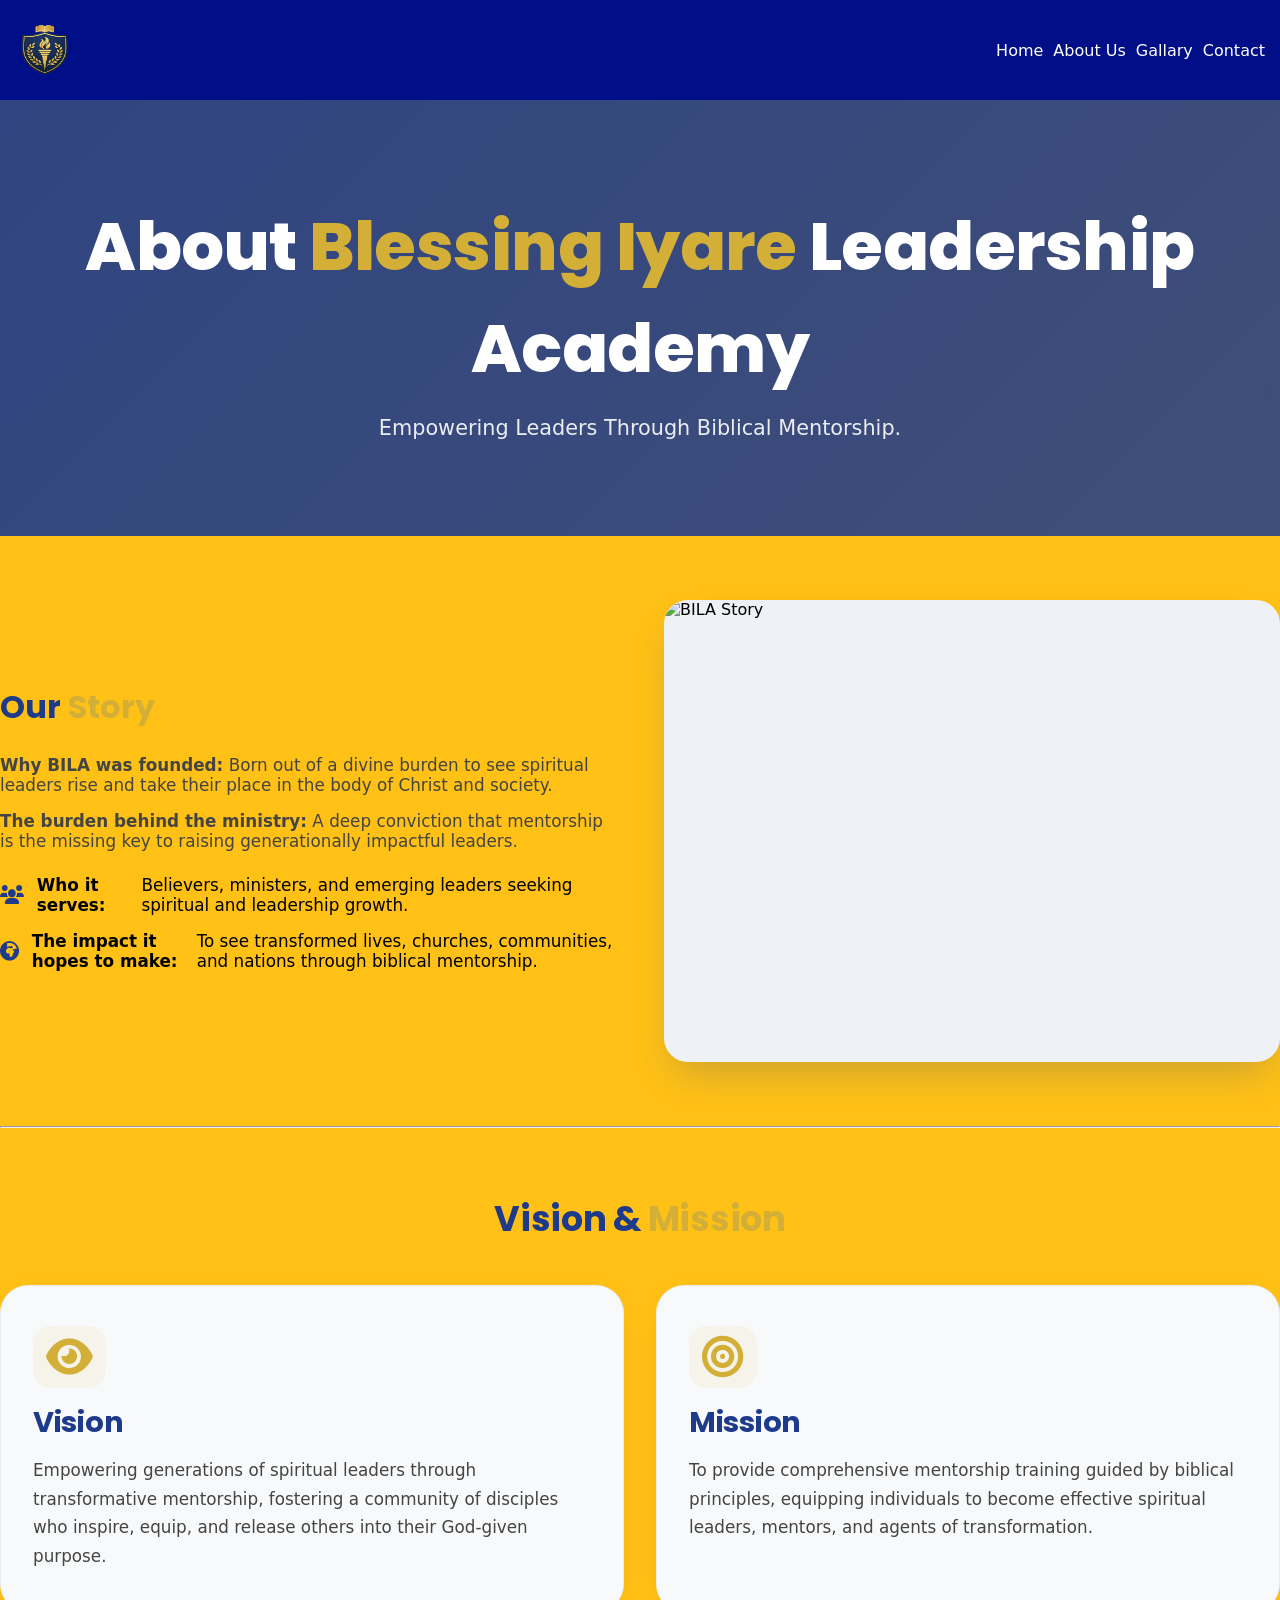
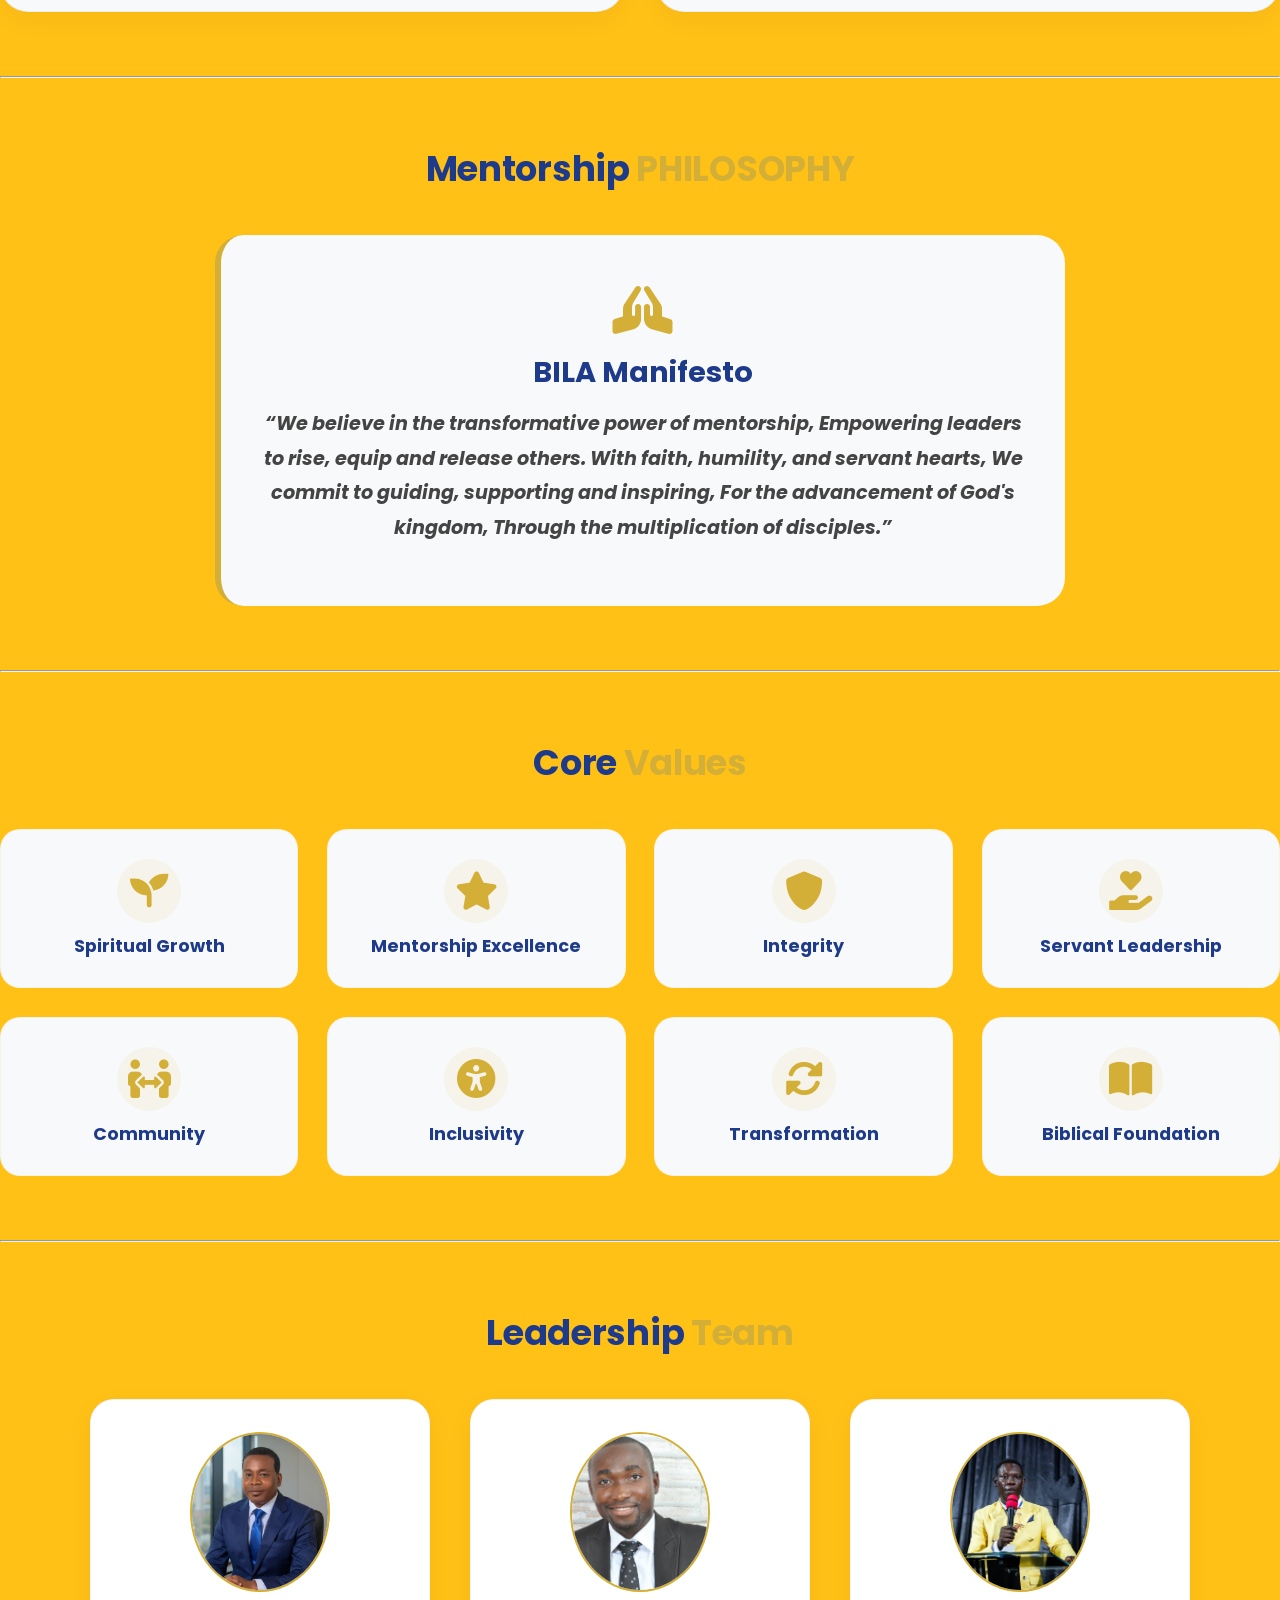
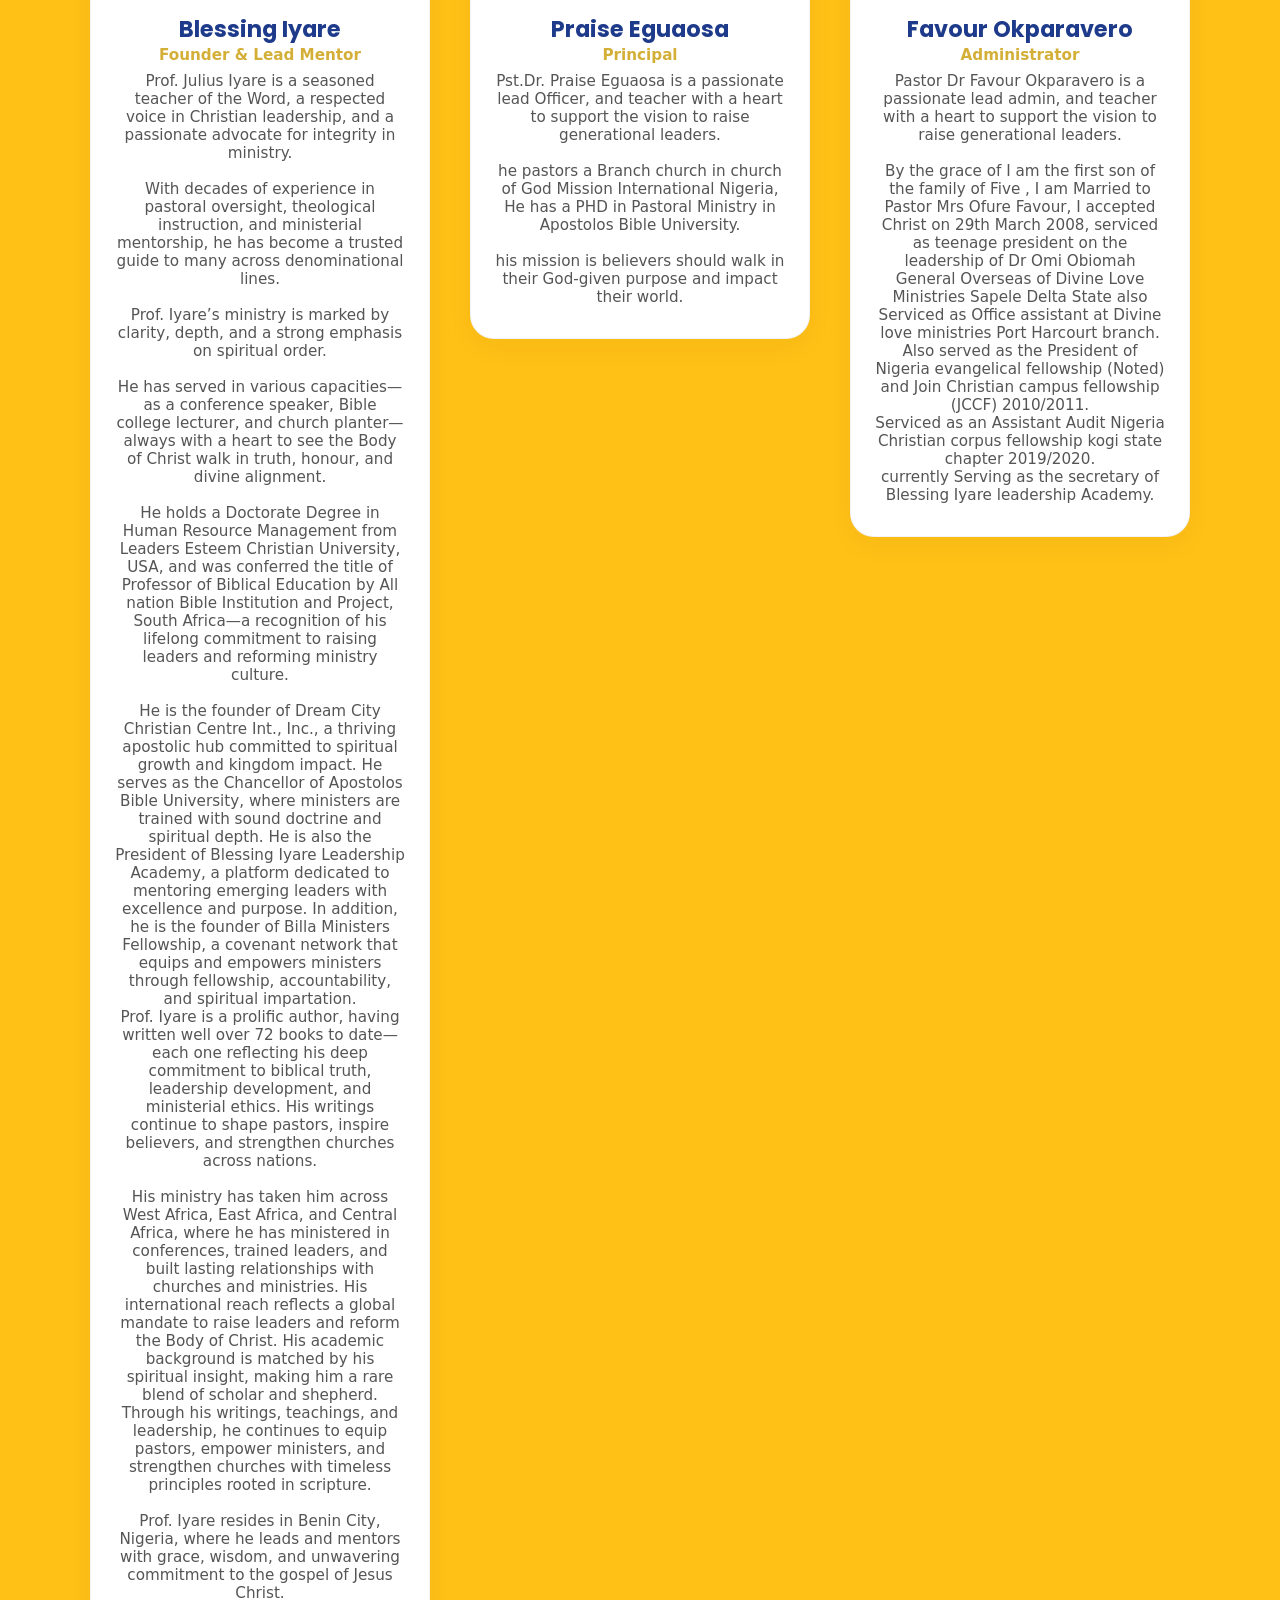
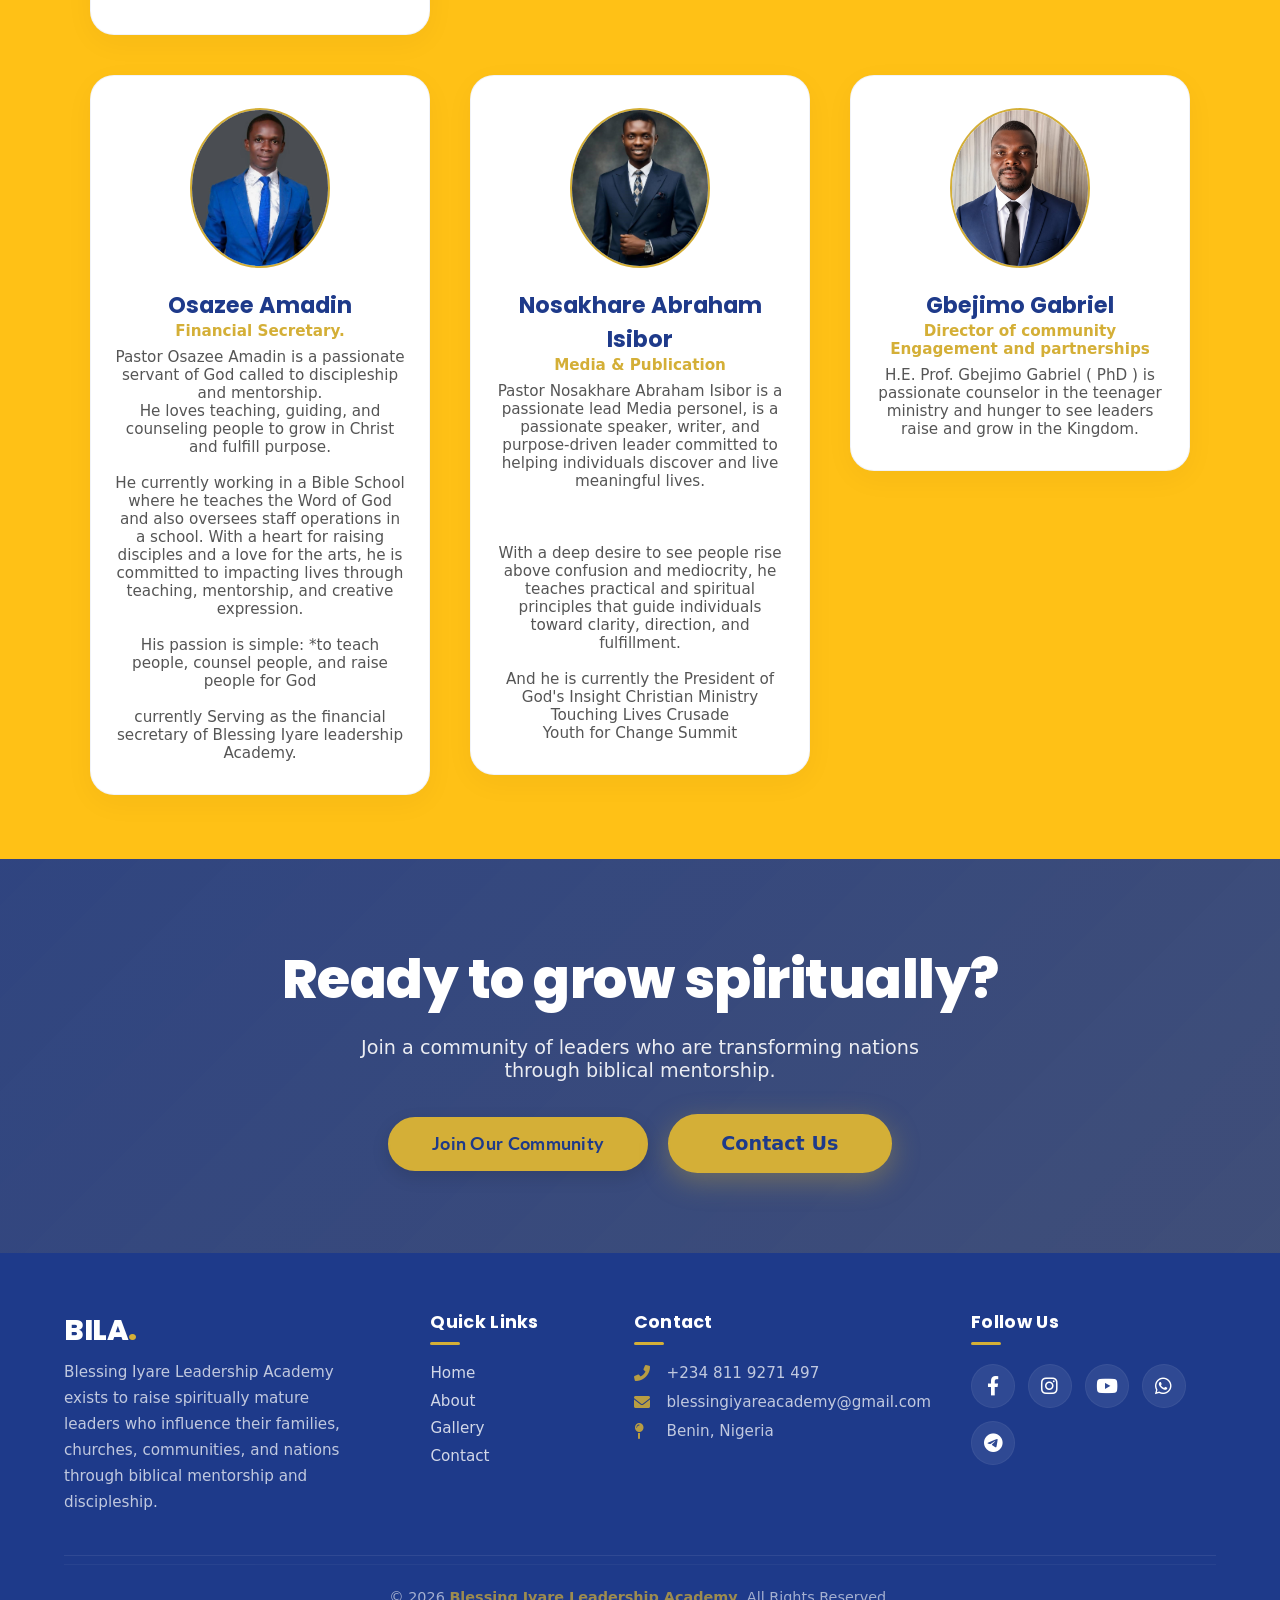
==== About Us.html @ 5be3cf77 "initial commit" ====
<!DOCTYPE html>
<html lang="en">
  <head>
    <meta charset="UTF-8">
    <meta name="viewport" content="width=device-width, initial-scale=1.0">
    <title>BILA ACADEMY</title>

    <!-- Google Fonts: Poppins & Lato -->
    <link rel="preconnect" href="https://fonts.googleapis.com" />
    <link rel="preconnect" href="https://fonts.gstatic.com" crossorigin />
    <link
      href="https://fonts.googleapis.com/css2?family=Poppins:wght@700;800&family=Lato:wght@400;700&display=swap"
      rel="stylesheet" />
    <!-- Font Awesome 6 (free) -->
    <link rel="stylesheet"
      href="https://cdnjs.cloudflare.com/ajax/libs/font-awesome/6.0.0-beta3/css/all.min.css" />

    <link rel="stylesheet" href="CSS/style.css">
  </head>
  <body>
    <div class="Navbar">
      <div class="logo">
        <a href="#"><img src="images/logo.png" alt="logo" title="Logo"></a>
        <!-- <a href="#">BILA</a> -->
      </div>

      <!-- Hamburger Icon (added) -->
      <div class="hamburger" id="hamburger">
        <span class="bar"></span>
        <span class="bar"></span>
        <span class="bar"></span>
      </div>

      <div class="nav-container" id="navContainer">

        <div class="ul">
          <a href="index.html"><div class="li">Home</div></a>
          <a href="About Us.html"><div class="li">About Us</div></a>
          <a href="Gallary.html"><div class="li">Gallary</div></a>
          <a href="Contact.html"><div class="li">Contact</div></a>
        </div>
      </div>
    </div>

    <!-- Add overlay div after Navbar -->
    <div class="overlay" id="overlay"></div>

    <!-- ========== ABOUT HERO BANNER ========== -->
    <section class="about-hero">
      <div class="container">
        <h1>About <span>Blessing Iyare</span> Leadership Academy</h1>
        <p>Empowering Leaders Through Biblical Mentorship.</p>
      </div>
    </section>

    <!-- ========== OUR STORY ========== -->
    <section>
      <div class="container">
        <div class="story-grid">
          <div class="story-text">
            <h3>Our <span>Story</span></h3>
            <p>
              <strong>Why BILA was founded:</strong> Born out of a divine burden
              to see spiritual leaders rise and take their place in the body of
              Christ and society.
            </p>
            <p>
              <strong>The burden behind the ministry:</strong> A deep conviction
              that mentorship is the missing key to raising generationally
              impactful leaders.
            </p>
            <ul>
              <li><i class="fas fa-users"></i> <strong>Who it serves:</strong>
                Believers, ministers, and emerging leaders seeking spiritual and
                leadership growth.</li>
              <li><i class="fas fa-globe-africa"></i> <strong>The impact it
                  hopes to make:</strong> To see transformed lives, churches,
                communities, and nations through biblical mentorship.</li>
            </ul>
          </div>
          <div class="story-image">
            <img src="images/story line.jpg" alt="BILA Story" loading="lazy" />
          </div>
        </div>
      </div>
    </section>

    <hr class="hr-light container" />

    <!-- ========== VISION & MISSION ========== -->
    <section>
      <div class="container">
        <h2 class="section-title">Vision &amp; <span>Mission</span></h2>
        <div class="vm-grid">
          <div class="vm-card">
            <div class="icon"><i class="fas fa-eye"></i></div>
            <h4>Vision</h4>
            <p>Empowering generations of spiritual leaders through
              transformative mentorship, fostering a community of disciples who
              inspire, equip, and release others into their God-given
              purpose.</p>
          </div>
          <div class="vm-card">
            <div class="icon"><i class="fas fa-bullseye"></i></div>
            <h4>Mission</h4>
            <p>To provide comprehensive mentorship training guided by biblical
              principles, equipping individuals to become effective spiritual
              leaders, mentors, and agents of transformation.</p>
          </div>
        </div>
      </div>
    </section>

    <hr class="hr-light container" />

    <!-- ========== MENTORSHIP PHILOSOPHY ========== -->
    <section>
      <div class="container">
        <h2 class="section-title"> Mentorship <span>PHILOSOPHY</span></h2>
        <div class="philosophy-box">
          <div class="icon"><i class="fas fa-hands-praying"></i></div>
          <h3>BILA Manifesto<h3>
              <p>“We believe in the transformative power of mentorship,
                Empowering leaders to rise, equip and release others. With
                faith,
                humility, and servant hearts, We commit to guiding, supporting
                and inspiring, For the advancement of God's kingdom, Through
                the multiplication of disciples.”</p>
            </div>
          </div>
        </section>

        <hr class="hr-light container" />

        <!-- ========== CORE VALUES ========== -->
        <section>
          <div class="container">
            <h2 class="section-title">Core <span>Values</span></h2>
            <div class="values-grid">
              <div class="value-card"><div class="icon"><i
                    class="fas fa-seedling"></i></div><h4>Spiritual
                  Growth</h4></div>
              <div class="value-card"><div class="icon"><i
                    class="fas fa-star"></i></div><h4>Mentorship
                  Excellence</h4></div>
              <div class="value-card"><div class="icon"><i
                    class="fas fa-shield-alt"></i></div><h4>Integrity</h4></div>
              <div class="value-card"><div class="icon"><i
                    class="fas fa-hand-holding-heart"></i></div><h4>Servant
                  Leadership</h4></div>
              <div class="value-card"><div class="icon"><i
                    class="fas fa-people-arrows"></i></div><h4>Community</h4></div>
              <div class="value-card"><div class="icon"><i
                    class="fas fa-universal-access"></i></div><h4>Inclusivity</h4></div>
              <div class="value-card"><div class="icon"><i
                    class="fas fa-sync-alt"></i></div><h4>Transformation</h4></div>
              <div class="value-card"><div class="icon"><i
                    class="fas fa-book-open"></i></div><h4>Biblical
                  Foundation</h4></div>
            </div>
          </div>
        </section>

        <hr class="hr-light container" />

        <!-- ========== LEADERSHIP TEAM ========== -->
        <section>
          <div class="container">
            <h2 class="section-title">Leadership <span>Team</span></h2>
            <div class="team-grid">
              <div class="team-card">
                <img src="images/founder.jpg" alt="Founder" loading="lazy" />
                <h4>Blessing Iyare</h4>
                <div class="role">Founder &amp; Lead Mentor</div>
                <p>Prof. Julius Iyare is a seasoned teacher of the Word, a respected voice in Christian leadership, and a passionate advocate for integrity in ministry. 
                  <br> <br> With decades of experience in pastoral oversight, theological instruction, and ministerial mentorship, he has become a trusted guide to many across denominational lines.
                  <br> <br>Prof. Iyare’s ministry is marked by clarity, depth, and a strong emphasis on spiritual order. 
                  <br> <br> He has served in various capacities—as a conference speaker, Bible college lecturer, and church planter—always with a heart to see the Body of Christ walk in truth, honour, and divine alignment.
                  <br> <br> He holds a Doctorate Degree in Human Resource Management from Leaders Esteem Christian University, USA, and was conferred the title of Professor of Biblical Education by All nation  
                     Bible Institution and Project, South Africa—a recognition of his lifelong commitment to raising leaders and reforming ministry culture.

                  <br> <br> He is the founder of Dream City Christian Centre Int., Inc., a thriving apostolic hub committed to spiritual growth and kingdom impact. He serves as the Chancellor of Apostolos Bible University, where ministers are trained with sound doctrine and spiritual depth. He is also the President of Blessing Iyare Leadership Academy, a platform dedicated to mentoring emerging leaders with excellence and purpose. In addition,
                   he is the founder of Billa Ministers Fellowship, a covenant network that equips and empowers ministers through fellowship, accountability, and spiritual impartation.

                   <br> Prof. Iyare is a prolific author, having written well over 72 books to date—each one reflecting 
                   his deep commitment to biblical truth, leadership development, and ministerial ethics. His writings continue to shape pastors, inspire believers, and strengthen churches across nations.

                   <br> <br> His ministry has taken him across West Africa, East Africa, and Central Africa, where he has ministered in conferences, trained leaders, and built lasting relationships with churches and ministries. His international reach reflects a global mandate to raise leaders and reform the Body of Christ.
                     His academic background is matched by his spiritual insight, making him a rare blend of scholar and shepherd. 
                     Through his writings, teachings, and leadership, he continues to equip pastors, empower ministers, and strengthen churches with timeless principles rooted in scripture.

                     <br> <br> Prof. Iyare resides in Benin City, Nigeria, where he leads and mentors with grace, wisdom, and unwavering commitment to the gospel of Jesus Christ.

                </p>
              </div>

              <div class="team-card">
                <img src="images/principal.jpg" alt="Principal"
                  loading="lazy" />
                <h4>Praise Eguaosa</h4>
                <div class="role">Principal</div>
                <p> Pst.Dr. Praise Eguaosa is a passionate lead Officer, and teacher
                  with a heart to support the vision to raise generational
                  leaders. <br> <br> he pastors a Branch church in church of God Mission International Nigeria,
                  He has a PHD in Pastoral Ministry in Apostolos Bible University. <br> <br> 
                  his mission is believers should walk in their
                  God-given purpose and impact their world.</p>
              </div>

              <div class="team-card">
                <img src="images/pst favour.jpg" alt="administrator"
                  loading="lazy" />
                <h4>Favour Okparavero</h4>
                <div class="role">Administrator</div>
                <p> Pastor Dr Favour Okparavero is a passionate lead admin, and teacher
                  with a heart to support the vision to raise generational
                  leaders. <br> <br>
                By the grace of I am the first son of the family of Five , I am Married to Pastor Mrs Ofure Favour,  I accepted Christ on 29th March 2008, serviced as teenage president on the leadership of Dr Omi Obiomah General Overseas of Divine Love Ministries Sapele Delta State also Serviced as Office assistant at Divine love ministries Port Harcourt branch. 
                <br> Also served as the President of Nigeria evangelical fellowship (Noted)  and Join Christian campus fellowship (JCCF) 2010/2011.
                <br> Serviced as an Assistant Audit Nigeria Christian corpus fellowship kogi state chapter 2019/2020.
                <br> currently Serving as the secretary of Blessing Iyare leadership Academy.
              </p>
              </div>

              
              <div class="team-card">
                <img src="images/pst osazee.jpg" alt="financial"
                  loading="lazy" />
                <h4>Osazee Amadin</h4>
                <div class="role">Financial Secretary.</div>
                <p> Pastor Osazee Amadin is a passionate servant of God called to discipleship and mentorship. <br> 
                  He loves teaching, guiding, and counseling people to grow in Christ and fulfill purpose. <br> <br>
                  He currently working in a Bible School where he teaches the Word of God and also oversees staff operations in a school. 
                  With a heart for raising disciples and a love for the arts, he is committed to impacting lives through teaching, 
                  mentorship, and creative expression. <br> <br> His passion is simple: *to teach people, counsel people, and raise people for God <br><br>
                  currently Serving as the financial secretary of Blessing Iyare leadership Academy.
              </p>
              </div>

              <div class="team-card">
                <img src="images/pst nosa.jpg" alt="Media"
                  loading="lazy" />
                <h4>Nosakhare Abraham Isibor</h4>
                <div class="role">Media & Publication</div>
                <p> Pastor Nosakhare Abraham Isibor is a passionate lead Media personel, 
                  is a passionate speaker, writer, and purpose-driven leader committed to helping individuals discover and live meaningful lives. <br> <br>
                <br> <br> With a deep desire to see people rise above confusion and mediocrity, 
                he teaches practical and spiritual principles that guide individuals toward clarity, direction, and fulfillment.
                <br><br>
                And he is currently the President of
                God's Insight Christian Ministry <br>
                Touching Lives Crusade <br>
                Youth for Change Summit 
               </p>
              </div>

              <div class="team-card"">
                <img
                  src="images/bejimo.jpg"
                  alt="community engagement" loading="lazy" />
                <h4>Gbejimo Gabriel</h4>
                <div class="role">Director of community Engagement and partnerships</div>
                <p>H.E. Prof. Gbejimo Gabriel ( PhD ) is passionate counselor in the teenager ministry and hunger to see leaders raise and grow in the Kingdom.</p>
              </div>
            </div>
          </div>
        </section>

        <!-- ========== CTA ========== -->
        <section class="cta-section">
          <div class="container">
            <h2>Ready to grow spiritually?</h2>
            <p>Join a community of leaders who are transforming nations through
              biblical mentorship.</p>
            <a
              href="https://chat.whatsapp.com/CcaMIzOFxOt74kdMOtMyo8?s=cI&p=a&iIr=4&amv=0"
              class="btn btn-primary">Join Our Community</a>
            <a href="Contact.html" class="btn-cta">Contact Us</a>
          </div>
        </section>

        <!-- ========== FOOTER ========== -->
        <footer class="footer">
          <div class="footer-container">

            <div class="footer-grid">
              <!-- Academy Logo + Short description -->
              <div class="footer-brand">
                <div class="logo">BILA<span>.</span></div>
                <p>
                  Blessing Iyare Leadership Academy exists to raise spiritually
                  mature
                  leaders who influence their families, churches, communities,
                  and nations
                  through biblical mentorship and discipleship.
                </p>
              </div>

              <!-- Quick Links -->
              <div class="footer-links">
                <h4>Quick Links</h4>
                <ul>
                  <li><a href="index.html">Home</a></li>
                  <li><a href="About Us.html">About</a></li>
                  <li><a href="Gallary.html">Gallery</a></li>
                  <li><a href="Contact.html">Contact</a></li>
                </ul>
              </div>

              <!-- Contact -->
              <div class="footer-contact">
                <h4>Contact</h4>
                <p><i class="fas fa-phone-alt"></i> +234 811 9271 497</p>
                <p><i class="fas fa-envelope"></i>
                  blessingiyareacademy@gmail.com</p>
                <p><i class="fas fa-map-pin"></i> Benin, Nigeria</p>
              </div>

              <!-- Social Icons -->
              <div class="footer-social">
                <h4>Follow Us</h4>
                <div class="social-icons">
                  <a href="#" aria-label="Facebook"><i
                      class="fab fa-facebook-f"></i></a>
                  <a href="#" aria-label="Instagram"><i
                      class="fab fa-instagram"></i></a>
                  <a
                    href="https://youtube.com/@bila2025-r8g?si=HH8uLv1s2I0CgvE7"
                    aria-label="YouTube"><i class="fab fa-youtube"></i></a>
                  <a href="https://wa.link/tgtbvn" aria-label="WhatsApp"><i
                      class="fab fa-whatsapp"></i></a>
                  <a href="#" aria-label="Telegram"><i
                      class="fab fa-telegram-plane"></i></a>
                </div>
              </div>
            </div>

            <!-- Copyright -->
            <div class="footer-bottom">
              &copy; <spann id="currentYear">2026</spann> <span>Blessing Iyare
                Leadership Academy</span>. All Rights Reserved.
            </div>

          </div>
        </footer>

        <script src="Js/Script.js"></script>
      </body>
    </html>
---- CSS/style.css ----
*{
    box-sizing: border-box;
    margin: 0px;
    padding: 0px;
}

body{
    background-color: #ffc116;
    font-family: system-ui, -apple-system, BlinkMacSystemFont, 'Segoe UI', Roboto, Oxygen, Ubuntu, Cantarell, 'Open Sans', 'Helvetica Neue', sans-serif;
}

.Navbar{
    background-color: rgb(0, 14, 136);
    color: #d19f9f;
    width: auto;
    height: 100px;
    display: flex;
    justify-content: space-between;
    align-items: center;
    position: sticky;  
    top: 0;  
    z-index: 100;
}


.nav-container{
    max-width: 1200px;  
    text-align: center;
    transition: right 0.5s ease;
    z-index: 100;
}

.logo img{
    width: 60px;
    height: 60px;
    margin-left: 15px;
}

.ul{
  display: flex;
  justify-content: space-evenly;
  margin-right: 15px;
}

.li{
    margin-left: 10px;
}

.nav-container a{
    color: #fff;
    text-decoration: none;
}

.nav-container a:hover{
    color: #ffc116;
    font-size: larger;
}

/* ===== HAMBURGER MENU STYLES ===== */
.hamburger {
    display: none;
    flex-direction: column;
    cursor: pointer;
    padding: 10px;
    z-index: 101;
}

.hamburger .bar {
    width: 30px;
    height: 3px;
    background-color: #fff;
    margin: 3px 0;
    border-radius: 3px;
    transition: all 0.3s ease;
}

/* Hamburger animation (X shape) */
.hamburger.active .bar:nth-child(1) {
    transform: rotate(-45deg) translate(-5px, 6px);
}

.hamburger.active .bar:nth-child(2) {
    opacity: 0;
}

.hamburger.active .bar:nth-child(3) {
    transform: rotate(45deg) translate(-5px, -6px);
}



/* Add smooth transition for body when menu opens */
body.menu-open {
    overflow: hidden;
}


.overlay {
    display: none;
    position: fixed;
    top: 0;
    left: 0;
    width: 100%;
    height: 100%;
    background: rgba(0, 0, 0, 0.5);
    z-index: 99;
}

.overlay.active {
    display: block;
}


   /* ----- HERO SECTION (full viewport) ----- */
    .hero {
      position: relative;
      min-height: 100vh;
      width: 100%;
      display: flex;
      align-items: center;
      background: #1E3A8A; /* fallback deep royal blue */
      overflow: hidden;
    }

    /* large background image */
    .hero-bg {
      position: absolute;
      inset: 0;
      background: url('https://th.bing.com/th/id/OIP.5BkT3cnkZKYsBqs34AvB2QHaE8?w=257&h=180&c=7&r=0&o=7&pid=1.7&rm=3') 
                  center center / cover no-repeat;
      opacity: 0.35; /* subtle overlay so text remains readable */
      z-index: 0;
    }

    /* overlay to enhance readability (optional) */
    .hero-overlay {
      position: absolute;
      inset: 0;
      background: rgba(30, 58, 138, 0.3); /* deep blue with transparency */
      z-index: 1;
    }

    .hero-content {
      position: relative;
      z-index: 2;
      max-width: 1200px;
      width: 90%;
      margin: 0 auto;
      padding: 2rem 1rem;
      color: #ffffff;
    }

    /* headline */
    .hero-headline {
      font-family: 'Poppins', sans-serif;
      font-weight: 800;
      font-size: clamp(2.6rem, 8vw, 4.8rem);
      line-height: 1.15;
      margin-bottom: 1rem;
      letter-spacing: -0.02em;
      text-shadow: 0 4px 20px rgba(0, 0, 0, 0.25);
    }

    .hero-headline span {
      color: #D4AF37; /* gold accent */
    }

    /* subheadline */
    .hero-sub {
      font-family: 'Lato', sans-serif;
      font-weight: 400;
      font-size: clamp(1.1rem, 2.5vw, 1.6rem);
      max-width: 720px;
      line-height: 1.6;
      margin-bottom: 2.5rem;
      opacity: 0.95;
      text-shadow: 0 2px 8px rgba(0,0,0,0.2);
    }

    /* button group */
    .hero-buttons {
      display: flex;
      flex-wrap: wrap;
      gap: 1.2rem;
      align-items: center;
    }

    .btn {
      display: inline-block;
      font-family: 'Lato', sans-serif;
      font-weight: 700;
      font-size: 1.1rem;
      padding: 0.9rem 2.6rem;
      border-radius: 50px;
      text-decoration: none;
      transition: all 0.25s ease;
      border: 2px solid transparent;
      cursor: pointer;
      letter-spacing: 0.3px;
      box-shadow: 0 6px 18px rgba(0, 0, 0, 0.12);
    }

    .btn-primary {
      background: #D4AF37; /* gold */
      color: #1E3A8A;
      border-color: #D4AF37;
    }
    .btn-primary:hover {
      background: #e6c65c;
      border-color: #e6c65c;
      transform: scale(1.02);
      box-shadow: 0 10px 28px rgba(212, 175, 55, 0.35);
    }

    .btn-outline {
      background: transparent;
      color: #ffffff;
      border-color: #ffffff;
    }
    .btn-outline:hover {
      background: rgba(255, 255, 255, 0.12);
      border-color: #D4AF37;
      color: #D4AF37;
      transform: scale(1.02);
    }

    
    /* ---------- WELCOME SECTION ---------- */
    .welcome-section {
      padding: 4rem 0 3rem;
      background: #ffffff;
    }

    .welcome-grid {
      display: grid;
      grid-template-columns: 1fr 1fr;
      gap: 2.5rem;
      align-items: center;
      margin-bottom: 3.5rem;
    }

    .welcome-text h2 {
      font-family: 'Poppins', sans-serif;
      font-weight: 800;
      font-size: clamp(1.8rem, 4vw, 2.8rem);
      color: #1E3A8A;
      line-height: 1.2;
      margin-bottom: 1.2rem;
      letter-spacing: -0.02em;
    }
    .welcome-text h2 span {
      color: #D4AF37;
    }

    .welcome-text p {
      font-size: 1.15rem;
      color: #444;
      max-width: 550px;
      line-height: 1.7;
    }

    .welcome-image img {
      width: 100%;
      height: auto;
      border-radius: 24px;
      box-shadow: 0 20px 40px -12px rgba(30, 58, 138, 0.25);
      display: block;
      object-fit: cover;
      aspect-ratio: 4/3;
      background: #eef2f7;
    }

    /* ---------- VISION & MISSION CARDS ---------- */
    .vm-section {
      margin-top: 1.5rem;
    }

    .vm-heading {
      text-align: center;
      margin-bottom: 2.5rem;
    }
    .vm-heading h3 {
      font-family: 'Poppins', sans-serif;
      font-weight: 700;
      font-size: 2rem;
      color: #1E3A8A;
      letter-spacing: -0.3px;
    }
    .vm-heading h3 span {
      color: #D4AF37;
    }
    .vm-heading .line {
      width: 70px;
      height: 4px;
      background: #D4AF37;
      margin: 0.5rem auto 0;
      border-radius: 4px;
    }

    .vm-cards {
      display: grid;
      grid-template-columns: 1fr 1fr;
      gap: 2rem;
    }

    .vm-card {
      background: #F8F9FA;
      border-radius: 28px;
      padding: 2rem 2rem 2.2rem;
      box-shadow: 0 8px 28px rgba(0, 0, 0, 0.04);
      border: 1px solid rgba(30, 58, 138, 0.06);
      transition: transform 0.2s ease, box-shadow 0.25s;
    }
    .vm-card:hover {
      transform: translateY(-4px);
      box-shadow: 0 16px 40px -12px rgba(30, 58, 138, 0.18);
    }

    .vm-card .icon {
      font-size: 2.4rem;
      color: #D4AF37;
      margin-bottom: 0.6rem;
      display: inline-block;
      background: rgba(212, 175, 55, 0.08);
      padding: 0.6rem;
      border-radius: 18px;
      line-height: 1;
    }

    .vm-card h4 {
      font-family: 'Poppins', sans-serif;
      font-weight: 700;
      font-size: 1.7rem;
      color: #1E3A8A;
      margin-bottom: 0.7rem;
      letter-spacing: -0.3px;
    }

    .vm-card p {
      color: #444;
      font-size: 1.05rem;
      line-height: 1.7;
    }

     /* section spacing */
    section {
      padding: 4rem 0;
    }

    .section-title {
      font-family: 'Poppins', sans-serif;
      font-weight: 700;
      font-size: 2.2rem;
      color: #1E3A8A;
      text-align: center;
      margin-bottom: 2.5rem;
      letter-spacing: -0.3px;
    }
    .section-title span {
      color: #D4AF37;
    }
    .section-sub {
      text-align: center;
      color: #666;
      margin-top: -1.5rem;
      margin-bottom: 2.5rem;
      font-size: 1.1rem;
    }

    /* ----- WHAT WE DO (icons) ----- */
    .wwd-grid {
      display: grid;
      grid-template-columns: repeat(3, 1fr);
      gap: 2rem;
    }
    .wwd-item {
      background: #F8F9FA;
      border-radius: 20px;
      padding: 2rem 1.5rem;
      text-align: center;
      border: 1px solid rgba(30, 58, 138, 0.06);
      transition: transform 0.2s;
    }
    .wwd-item:hover {
      transform: translateY(-4px);
    }
    .wwd-item .icon {
      font-size: 2.8rem;
      color: #D4AF37;
      margin-bottom: 0.8rem;
      display: inline-block;
      background: rgba(212, 175, 55, 0.1);
      padding: 0.8rem;
      border-radius: 60px;
      width: 70px;
      height: 70px;
      line-height: 1.2;
    }
    .wwd-item h4 {
      font-family: 'Poppins', sans-serif;
      font-weight: 700;
      color: #1E3A8A;
      margin-bottom: 0.3rem;
    }
    .wwd-item p {
      color: #555;
      font-size: 0.95rem;
    }

    /* ----- WHY JOIN (four cards with checkmark) ----- */
    .join-grid {
      display: grid;
      grid-template-columns: repeat(4, 1fr);
      gap: 1.8rem;
    }
    .join-card {
      background: #ffffff;
      border-radius: 20px;
      padding: 2rem 1.5rem;
      box-shadow: 0 8px 30px rgba(0, 0, 0, 0.05);
      border: 1px solid rgba(30, 58, 138, 0.06);
      text-align: center;
      transition: 0.2s;
    }
    .join-card:hover {
      box-shadow: 0 12px 40px -10px rgba(30, 58, 138, 0.12);
    }
    .join-card .check {
      font-size: 2.6rem;
      color: #D4AF37;
      margin-bottom: 0.5rem;
    }
    .join-card h4 {
      font-family: 'Poppins', sans-serif;
      font-weight: 700;
      color: #1E3A8A;
      font-size: 1.2rem;
    }

    /* ----- CORE VALUES (icon cards) ----- */
    .values-grid {
      display: grid;
      grid-template-columns: repeat(4, 1fr);
      gap: 1.8rem;
    }
    .value-card {
      background: #F8F9FA;
      border-radius: 20px;
      padding: 1.8rem 1.2rem;
      text-align: center;
      border: 1px solid rgba(212, 175, 55, 0.1);
      transition: 0.2s;
    }
    .value-card:hover {
      background: #ffffff;
      box-shadow: 0 8px 28px rgba(30, 58, 138, 0.06);
    }
    .value-card .icon {
      font-size: 2.4rem;
      color: #D4AF37;
      margin-bottom: 0.6rem;
      display: inline-block;
      background: rgba(212, 175, 55, 0.08);
      padding: 0.6rem;
      border-radius: 50px;
      width: 64px;
      height: 64px;
      line-height: 1.2;
    }
    .value-card h4 {
      font-family: 'Poppins', sans-serif;
      font-weight: 700;
      color: #1E3A8A;
      font-size: 1.1rem;
    }

    /* ----- GALLERY PREVIEW (6 images) ----- */
    .gallery-grid {
      display: grid;
      grid-template-columns: repeat(3, 1fr);
      gap: 1.2rem;
    }
    .gallery-grid img {
      width: 100%;
      aspect-ratio: 1/1;
      object-fit: cover;
      border-radius: 16px;
      box-shadow: 0 6px 18px rgba(0, 0, 0, 0.06);
      transition: 0.25s;
      display: block;
      background: #eef2f7;
    }
    .gallery-grid img:hover {
      transform: scale(1.02);
      box-shadow: 0 12px 32px rgba(30, 58, 138, 0.12);
    }
    .btn-center {
      text-align: center;
      margin-top: 2rem;
    }
    .btn-gold {
      display: inline-block;
      background: #D4AF37;
      color: #1E3A8A;
      font-weight: 700;
      padding: 0.9rem 2.8rem;
      border-radius: 50px;
      text-decoration: none;
      font-size: 1.1rem;
      transition: 0.25s;
      box-shadow: 0 6px 20px rgba(212, 175, 55, 0.25);
      border: 2px solid #D4AF37;
    }
    .btn-gold:hover {
      background: #e6c65c;
      border-color: #e6c65c;
      transform: scale(1.02);
    }

    /* ----- TESTIMONIALS ----- */
    .testimonial-grid {
      display: grid;
      grid-template-columns: 1fr 1fr;
      gap: 2rem;
      max-width: 900px;
      margin: 0 auto;
    }
    .testimonial-card {
      background: #F8F9FA;
      border-radius: 24px;
      padding: 2rem 2rem 1.8rem;
      border-left: 6px solid #D4AF37;
      box-shadow: 0 4px 14px rgba(0, 0, 0, 0.02);
    }
    .testimonial-card .quote {
      font-size: 1.8rem;
      color: #D4AF37;
      opacity: 0.5;
      margin-bottom: 0.2rem;
    }
    .testimonial-card p {
      font-size: 1.1rem;
      color: #222;
      font-style: italic;
      margin-bottom: 0.5rem;
    }
    .testimonial-card .author {
      font-weight: 700;
      color: #1E3A8A;
      font-style: normal;
    }

    /* ----- CALL TO ACTION (with background image) ----- */
    .cta-section {
      background: linear-gradient(135deg, #1e3a8aeb, rgba(30, 58, 138, 0.85)), 
                  url('https://www.baptistpress.com/wp-content/uploads/2020/08/Bible-Study-Coffee-Explore-the-Bible-2.jpg') center/cover no-repeat;
      background-blend-mode: overlay;
      padding: 5rem 0;
      text-align: center;
      color: #fff;
      border-radius: 0;
    }
    .cta-section h2 {
      font-family: 'Poppins', sans-serif;
      font-weight: 800;
      font-size: clamp(2.2rem, 5vw, 3.4rem);
      margin-bottom: 0.8rem;
      letter-spacing: -0.5px;
    }
    .cta-section p {
      font-size: 1.2rem;
      opacity: 0.9;
      margin-bottom: 2rem;
      max-width: 600px;
      margin-left: auto;
      margin-right: auto;
    }
    .btn-cta {
      display: inline-block;
      background: #D4AF37;
      color: #1E3A8A;
      font-weight: 700;
      padding: 1rem 3.2rem;
      border-radius: 50px;
      text-decoration: none;
      font-size: 1.2rem;
      transition: 0.25s;
      box-shadow: 0 8px 28px rgba(212, 175, 55, 0.35);
      border: 2px solid #D4AF37;
    }
    .btn-cta:hover {
      background: #e6c65c;
      border-color: #e6c65c;
      transform: scale(1.02);
    }

        /* dummy content to show footer at bottom */
    .dummy-content {
      flex: 1;
      padding: 4rem 2rem;
      text-align: center;
      background: #f8f9fa;
    }
    .dummy-content h2 {
      font-family: 'Poppins', sans-serif;
      color: #1E3A8A;
    }
    .dummy-content p {
      color: #666;
      max-width: 600px;
      margin: 1rem auto;
    }

    /* ========== FOOTER ========== */
    .footer {
      background: #1E3A8A;
      color: rgba(255, 255, 255, 0.85);
      padding: 3.5rem 0 0;
      font-size: 0.95rem;
    }

    .footer-container {
      max-width: 1200px;
      margin: 0 auto;
      padding: 0 1.5rem;
    }

    .footer-grid {
      display: grid;
      grid-template-columns: 2fr 1fr 1.5fr 1.5fr;
      gap: 2.5rem;
      padding-bottom: 2.5rem;
      border-bottom: 1px solid rgba(255, 255, 255, 0.08);
    }

    /* Academy Logo + description */
    .footer-brand .logo {
      font-family: 'Poppins', sans-serif;
      font-weight: 800;
      font-size: 1.8rem;
      color: #ffffff;
      margin-bottom: 0.5rem;
      letter-spacing: -0.5px;
    }
    .footer-brand .logo span {
      color: #D4AF37;
    }
    .footer-brand p {
      max-width: 280px;
      line-height: 1.7;
      opacity: 0.85;
      font-size: 0.95rem;
    }

    /* Quick Links */
    .footer-links h4,
    .footer-contact h4,
    .footer-social h4 {
      font-family: 'Poppins', sans-serif;
      font-weight: 700;
      font-size: 1.1rem;
      color: #ffffff;
      margin-bottom: 1.2rem;
      letter-spacing: 0.3px;
      position: relative;
    }
    .footer-links h4::after,
    .footer-contact h4::after,
    .footer-social h4::after {
      content: '';
      display: block;
      width: 30px;
      height: 3px;
      background: #D4AF37;
      margin-top: 0.4rem;
      border-radius: 4px;
    }

    .footer-links ul {
      list-style: none;
    }
    .footer-links ul li {
      margin-bottom: 0.6rem;
    }
    .footer-links ul li a {
      color: rgba(255, 255, 255, 0.8);
      text-decoration: none;
      transition: color 0.2s, padding-left 0.2s;
      display: inline-block;
    }
    .footer-links ul li a:hover {
      color: #D4AF37;
      padding-left: 6px;
    }

    /* Contact */
    .footer-contact p {
      display: flex;
      align-items: center;
      gap: 0.8rem;
      margin-bottom: 0.7rem;
      opacity: 0.85;
    }
    .footer-contact p i {
      width: 20px;
      color: #D4AF37;
      font-size: 1rem;
    }

    /* Social Icons */
    .footer-social .social-icons {
      display: flex;
      flex-wrap: wrap;
      gap: 0.8rem;
      margin-top: 0.5rem;
    }
    .footer-social .social-icons a {
      display: inline-flex;
      align-items: center;
      justify-content: center;
      width: 44px;
      height: 44px;
      background: rgba(255, 255, 255, 0.08);
      border-radius: 50%;
      color: #ffffff;
      font-size: 1.2rem;
      text-decoration: none;
      transition: all 0.25s;
      border: 1px solid rgba(255, 255, 255, 0.05);
    }
    .footer-social .social-icons a:hover {
      background: #D4AF37;
      color: #1E3A8A;
      transform: translateY(-3px);
      box-shadow: 0 8px 20px rgba(212, 175, 55, 0.25);
      border-color: #D4AF37;
    }

    /* Copyright */
    .footer-bottom {
      padding: 1.5rem 0;
      margin-top: 0.5rem;
      text-align: center;
      font-size: 0.9rem;
      opacity: 0.7;
      border-top: 1px solid rgba(255, 255, 255, 0.06);
    }
    .footer-bottom span {
      color: #D4AF37;
      font-weight: 700;
    }


    /* ================================================================================== */


    /* About Us page  */

    
     .about-hero {
      background: linear-gradient(135deg, rgba(30, 58, 138, 0.92), rgba(30, 58, 138, 0.85)),
                  url('https://tse3.mm.bing.net/th/id/OIP.XPuRgnKABcw4y95Bgnp1awHaDP?r=0&rs=1&pid=ImgDetMain&o=7&rm=3') center/cover no-repeat;
      background-blend-mode: overlay;
      padding: 6rem 0;
      text-align: center;
      color: #ffffff;
    }
    .about-hero h1 {
      font-family: 'Poppins', sans-serif;
      font-weight: 800;
      font-size: clamp(2.8rem, 6vw, 4.2rem);
      margin-bottom: 1rem;
      letter-spacing: -0.5px;
    }
    .about-hero h1 span {
      color: #D4AF37;
    }
    .about-hero p {
      font-size: 1.3rem;
      opacity: 0.9;
      max-width: 600px;
      margin: 0 auto;
    }

    /* ========== OUR STORY ========== */
    .story-grid {
      display: grid;
      grid-template-columns: 1fr 1fr;
      gap: 3rem;
      align-items: center;
    }
    .story-text h3 {
      font-family: 'Poppins', sans-serif;
      font-weight: 700;
      font-size: 2rem;
      color: #1E3A8A;
      margin-bottom: 1.5rem;
    }
    .story-text h3 span {
      color: #D4AF37;
    }
    .story-text p {
      margin-bottom: 1rem;
      color: #444;
      font-size: 1.05rem;
    }
    .story-text ul {
      list-style: none;
      margin-top: 1rem;
    }
    .story-text ul li {
      padding: 0.5rem 0;
      display: flex;
      align-items: center;
      gap: 0.8rem;
      font-size: 1.05rem;
    }
    .story-text ul li i {
      color:#1E3A8A;
      font-size: 1.2rem;
      width: 24px;
    }
    .story-image img {
      width: 100%;
      border-radius: 24px;
      box-shadow: 0 20px 40px -12px rgba(30, 58, 138, 0.25);
      display: block;
      aspect-ratio: 4/3;
      object-fit: cover;
      background: #eef2f7;
    }

    /* ========== VISION & MISSION ========== */
    .vm-grid {
      display: grid;
      grid-template-columns: 1fr 1fr;
      gap: 2rem;
    }
    .vm-card {
      background: #F8F9FA;
      border-radius: 28px;
      padding: 2.5rem 2rem;
      border: 1px solid rgba(30, 58, 138, 0.06);
      transition: transform 0.2s;
    }
    .vm-card:hover {
      transform: translateY(-4px);
    }
    .vm-card .icon {
      font-size: 2.6rem;
      color: #D4AF37;
      margin-bottom: 0.8rem;
      display: inline-block;
      background: rgba(212, 175, 55, 0.08);
      padding: 0.6rem 0.8rem;
      border-radius: 18px;
    }
    .vm-card h4 {
      font-family: 'Poppins', sans-serif;
      font-weight: 700;
      font-size: 1.8rem;
      color: #1E3A8A;
      margin-bottom: 0.8rem;
    }
    .vm-card p {
      color: #444;
      font-size: 1.05rem;
      line-height: 1.7;
    }

    /* ========== MENTORSHIP PHILOSOPHY ========== */
    .philosophy-box {
      background: #F8F9FA;
      border-radius: 28px;
      padding: 3rem 2.5rem;
      text-align: center;
      border-left: 6px solid #D4AF37;
      max-width: 850px;
      margin: 0 auto;
    }
    .philosophy-box .icon {
      font-size: 3rem;
      color: #D4AF37;
      margin-bottom: 0.8rem;
    }
    .philosophy-box h3 {
      font-family: 'Poppins', sans-serif;
      font-weight: 700;
      font-size: 1.8rem;
      color: #1E3A8A;
      margin-bottom: 0.8rem;
    }
    .philosophy-box p {
      font-size: 1.2rem;
      color: #444;
      font-style: italic;
      line-height: 1.8;
    }

    /* ========== CORE VALUES (8 icon cards) ========== */
    .values-grid {
      display: grid;
      grid-template-columns: repeat(4, 1fr);
      gap: 1.8rem;
    }
    .value-card {
      background: #F8F9FA;
      border-radius: 20px;
      padding: 1.8rem 1.2rem;
      text-align: center;
      border: 1px solid rgba(212, 175, 55, 0.1);
      transition: 0.2s;
    }
    .value-card:hover {
      background: #ffffff;
      box-shadow: 0 8px 28px rgba(30, 58, 138, 0.06);
      transform: translateY(-3px);
    }
    .value-card .icon {
      font-size: 2.4rem;
      color: #D4AF37;
      margin-bottom: 0.6rem;
      display: inline-block;
      background: rgba(212, 175, 55, 0.08);
      padding: 0.6rem;
      border-radius: 50px;
      width: 64px;
      height: 64px;
      line-height: 1.2;
    }
    .value-card h4 {
      font-family: 'Poppins', sans-serif;
      font-weight: 700;
      color: #1E3A8A;
      font-size: 1.1rem;
    }

    /* ========== LEADERSHIP TEAM ========== */
    .team-grid {
      display: grid;
      grid-template-columns: repeat(auto-fit, minmax(280px, 1fr));
      gap: 2.5rem;
      max-width: 1100px;
      margin: 0 auto;
    }
    .team-card {
      background: #ffffff;
      border-radius: 24px;
      padding: 2rem 1.5rem;
      text-align: center;
      box-shadow: 0 8px 30px rgba(0, 0, 0, 0.04);
      border: 1px solid rgba(30, 58, 138, 0.06);
      transition: 0.2s;
      height: min-content;
    }
    .team-card:hover {
      box-shadow: 0 12px 40px -10px rgba(30, 58, 138, 0.1);
    }
    .team-card img {
      width: 140px;
      height: 160px;
      border-radius: 50%;
      object-fit: cover;
      border: 2px solid #D4AF37;
      margin-bottom: 1rem;
      background: #eef2f7;
    }
    .team-card h4 {
      font-family: 'Poppins', sans-serif;
      font-weight: 700;
      color: #1E3A8A;
      font-size: 1.4rem;
    }
    .team-card .role {
      color: #D4AF37;
      font-weight: 700;
      font-size: 0.95rem;
      margin-bottom: 0.5rem;
    }
    .team-card p {
      color: #555;
      font-size: 0.95rem;
    }

    /* ========== CTA ========== */
    .cta-section {
      background: linear-gradient(135deg, rgba(30, 58, 138, 0.92), rgba(30, 58, 138, 0.85)),
                  url('https://img.magnific.com/free-photo/gold-chess-chess-board-game-business-metaphor-leadership-concept_1150-19598.jpg?semt=ais_hybrid&w=740&q=80') center/cover no-repeat;
      background-blend-mode: overlay;
      padding: 5rem 0;
      text-align: center;
      color: #fff;
    }
    .cta-section h2 {
      font-family: 'Poppins', sans-serif;
      font-weight: 800;
      font-size: clamp(2.2rem, 5vw, 3.4rem);
      margin-bottom: 1rem;
    }
    .cta-section p {
      font-size: 1.2rem;
      opacity: 0.9;
      margin-bottom: 2rem;
    }
    .btn-cta {
      display: inline-block;
      background: #D4AF37;
      color: #1E3A8A;
      font-weight: 700;
      padding: 1rem 3.2rem;
      border-radius: 50px;
      text-decoration: none;
      font-size: 1.2rem;
      transition: 0.25s;
      box-shadow: 0 8px 28px rgba(212, 175, 55, 0.35);
      border: 2px solid #D4AF37;
      margin-left: 15px;
    }
    .btn-cta:hover {
      background: #e6c65c;
      border-color: #e6c65c;
      transform: scale(1.02);
    }


    /* ================================================================================================================ */

    /* Gallary section */

       /* ========== HERO BANNER ========== */
        .gallery-hero {
            background: linear-gradient(135deg, rgba(30, 58, 138, 0.92), rgba(30, 58, 138, 0.85)),
                        url('https://www.erco.com/images/exhibition-mies-van-der-rohe-collages-from-the-moma-in-the-ludwig-forum-aachen-6458/usa_aktion_aktion_8_6458-58682--210-mediacockpit-1862771-58682.jpg#2017-05-03_08-51-49') center/cover no-repeat;
            background-blend-mode: overlay;
            padding: 6rem 0;
            text-align: center;
            color: #ffffff;
        }
        .gallery-hero h1 {
            font-family: 'Poppins', sans-serif;
            font-weight: 800;
            font-size: clamp(2.8rem, 6vw, 4.2rem);
            margin-bottom: 0.5rem;
            letter-spacing: -0.5px;
        }
        .gallery-hero h1 span {
            color: #D4AF37;
        }
        .gallery-hero p {
            font-size: 1.3rem;
            opacity: 0.9;
            max-width: 600px;
            margin: 0 auto;
        }

        /* ========== GALLERY SECTIONS ========== */
        .gallery-section {
            margin-bottom: 3.5rem;
            padding: 10px;
        }
        .gallery-section:last-child {
            margin-bottom: 0;
        }

        .gallery-section h3 {
            font-family: 'Poppins', sans-serif;
            font-weight: 700;
            font-size: 1.8rem;
            color: #1E3A8A;
            margin-bottom: 1.5rem;
            display: flex;
            align-items: center;
            gap: 0.8rem;
        }
        .gallery-section h3 i {
            color: #D4AF37;
            font-size: 1.6rem;
        }

        .gallery-grid {
            display: grid;
            grid-template-columns: repeat(3, 1fr);
            gap: 1.2rem;
        }

        .gallery-grid img {
            width: 100%;
            aspect-ratio: 4/3;
            object-fit: cover;
            border-radius: 16px;
            box-shadow: 0 6px 18px rgba(0, 0, 0, 0.06);
            cursor: pointer;
            transition: transform 0.3s, box-shadow 0.3s;
            display: block;
            background: #eef2f7;
        }
        .gallery-grid img:hover {
            transform: scale(1.03);
            box-shadow: 0 12px 32px rgba(30, 58, 138, 0.15);
        }

        /* ========== LIGHTBOX ========== */
        .lightbox {
            display: none;
            position: fixed;
            top: 0;
            left: 0;
            width: 100%;
            height: 100%;
            background: rgba(0, 0, 0, 0.92);
            z-index: 9999;
            justify-content: center;
            align-items: center;
            padding: 2rem;
            animation: fadeIn 0.3s ease;
        }
        .lightbox.active {
            display: flex;
        }
        .lightbox img {
            max-width: 90%;
            max-height: 85vh;
            object-fit: contain;
            border-radius: 12px;
            box-shadow: 0 20px 60px rgba(0, 0, 0, 0.5);
        }
        .lightbox .close-btn {
            position: absolute;
            top: 30px;
            right: 40px;
            color: #fff;
            font-size: 2.8rem;
            cursor: pointer;
            transition: transform 0.2s;
            background: none;
            border: none;
            z-index: 10000;
        }
        .lightbox .close-btn:hover {
            transform: scale(1.1);
            color: #D4AF37;
        }
        .lightbox .prev-btn,
        .lightbox .next-btn {
            position: absolute;
            top: 50%;
            transform: translateY(-50%);
            background: rgba(255, 255, 255, 0.1);
            color: #fff;
            border: 2px solid rgba(255, 255, 255, 0.2);
            font-size: 2rem;
            padding: 1rem 1.2rem;
            cursor: pointer;
            border-radius: 50%;
            transition: all 0.3s;
            z-index: 10000;
            backdrop-filter: blur(4px);
        }
        .lightbox .prev-btn:hover,
        .lightbox .next-btn:hover {
            background: #D4AF37;
            color: #1E3A8A;
            border-color: #D4AF37;
        }
        .lightbox .prev-btn {
            left: 30px;
        }
        .lightbox .next-btn {
            right: 30px;
        }
        .lightbox .counter {
            position: absolute;
            bottom: 30px;
            left: 50%;
            transform: translateX(-50%);
            color: rgba(255, 255, 255, 0.7);
            font-size: 1rem;
            background: rgba(0, 0, 0, 0.5);
            padding: 0.4rem 1.2rem;
            border-radius: 30px;
            backdrop-filter: blur(4px);
        }

        @keyframes fadeIn {
            from { opacity: 0; }
            to { opacity: 1; }
        }


        /* ================================================================================================================== */

        /* Contact page */
        
         /* ========== HERO BANNER ========== */
        .contact-hero {
            background: linear-gradient(135deg, rgba(30, 58, 138, 0.92), rgba(30, 58, 138, 0.85)),
                        url('https://static1.bigstockphoto.com/0/0/3/large1500/300814840.jpg') center/cover no-repeat;
            background-blend-mode: overlay;
            padding: 6rem 0;
            text-align: center;
            color: #ffffff;
        }
        .contact-hero h1 {
            font-family: 'Poppins', sans-serif;
            font-weight: 800;
            font-size: clamp(2.8rem, 6vw, 4.2rem);
            margin-bottom: 0.5rem;
            letter-spacing: -0.5px;
        }
        .contact-hero h1 span {
            color: #D4AF37;
        }
        .contact-hero p {
            font-size: 1.3rem;
            opacity: 0.9;
            max-width: 600px;
            margin: 0 auto;
        }

        /* ========== CONTACT INFO & FORM ========== */
        .contact-grid {
            display: grid;
            grid-template-columns: 1fr 2fr;
            gap: 3rem;
        }

        .contact-info {
            background: #F8F9FA;
            border-radius: 24px;
            padding: 2.5rem;
            border: 1px solid rgba(30, 58, 138, 0.06);
        }
        .contact-info h3 {
            font-family: 'Poppins', sans-serif;
            font-weight: 700;
            font-size: 1.6rem;
            color: #1E3A8A;
            margin-bottom: 1.5rem;
        }
        .contact-info .info-item {
            display: flex;
            align-items: center;
            gap: 1.2rem;
            margin-bottom: 1.5rem;
        }
        .contact-info .info-item i {
            width: 45px;
            height: 45px;
            background: rgba(212, 175, 55, 0.1);
            border-radius: 50%;
            display: flex;
            align-items: center;
            justify-content: center;
            color: #D4AF37;
            font-size: 1.2rem;
            flex-shrink: 0;
        }
        .contact-info .info-item .label {
            font-weight: 700;
            color: #1E3A8A;
            font-size: 0.9rem;
            text-transform: uppercase;
            letter-spacing: 0.5px;
        }
        .contact-info .info-item .value {
            color: #444;
        }

        /* Contact Form */
        .contact-form {
            background: #ffffff;
            border-radius: 24px;
            padding: 2.5rem;
            box-shadow: 0 8px 30px rgba(0, 0, 0, 0.04);
            border: 1px solid rgba(30, 58, 138, 0.06);
        }
        .contact-form h3 {
            font-family: 'Poppins', sans-serif;
            font-weight: 700;
            font-size: 1.6rem;
            color: #1E3A8A;
            margin-bottom: 1.5rem;
        }
        .form-group {
            margin-bottom: 1.2rem;
        }
        .form-group label {
            display: block;
            font-weight: 700;
            color: #1E3A8A;
            margin-bottom: 0.4rem;
            font-size: 0.95rem;
        }
        .form-group input,
        .form-group textarea,
        .form-group select {
            width: 100%;
            padding: 0.8rem 1.2rem;
            border: 2px solid #e9edf4;
            border-radius: 12px;
            font-family: 'Lato', sans-serif;
            font-size: 1rem;
            transition: border-color 0.3s;
            background: #fafbfc;
        }
        .form-group input:focus,
        .form-group textarea:focus,
        .form-group select:focus {
            outline: none;
            border-color: #D4AF37;
            background: #ffffff;
        }
        .form-group textarea {
            min-height: 120px;
            resize: vertical;
        }
        .form-row {
            display: grid;
            grid-template-columns: 1fr 1fr;
            gap: 1.2rem;
        }
        .btn-submit {
            background: #D4AF37;
            color: #1E3A8A;
            font-weight: 700;
            padding: 1rem 2.8rem;
            border: none;
            border-radius: 50px;
            font-size: 1.1rem;
            cursor: pointer;
            transition: 0.25s;
            box-shadow: 0 6px 20px rgba(212, 175, 55, 0.25);
            width: 100%;
        }
        .btn-submit:hover {
            background: #e6c65c;
            transform: scale(1.02);
        }


        /* ===== FORM SUCCESS MESSAGE ===== */
.contact-form {
    position: relative;
}

.contact-form-fields {
    transition: all 0.3s ease;
}

.contact-form-fields.hidden {
    opacity: 0;
    transform: scale(0.95);
    pointer-events: none;
    max-height: 0;
    overflow: hidden;
    padding: 0;
    margin: 0;
}

/* Success Message */
.success-message {
    text-align: center;
    padding: 2rem 1.5rem;
    animation: fadeInUp 0.6s ease;
    display: none;
}

.success-message .success-icon {
    font-size: 4rem;
    color: #4CAF50;
    margin-bottom: 1rem;
}

.success-message .success-icon i {
    background: #e8f5e9;
    padding: 1rem;
    border-radius: 50%;
}

.success-message h3 {
    font-family: 'Poppins', sans-serif;
    font-size: 1.8rem;
    color: #1E3A8A;
    margin-bottom: 0.5rem;
}

.success-message p {
    color: #555;
    font-size: 1.1rem;
    margin-bottom: 1.5rem;
    max-width: 400px;
    margin-left: auto;
    margin-right: auto;
}

/* Success Animation */
@keyframes fadeInUp {
    from {
        opacity: 0;
        transform: translateY(30px);
    }
    to {
        opacity: 1;
        transform: translateY(0);
    }
}

/* Confetti-like success effect */
.success-message .success-icon i {
    animation: pulse 0.8s ease;
}

@keyframes pulse {
    0% { transform: scale(0); }
    50% { transform: scale(1.3); }
    100% { transform: scale(1); }
}



        /* ========== GOOGLE MAP ========== */
        .map-container {
            border-radius: 24px;
            overflow: hidden;
            box-shadow: 0 8px 30px rgba(0, 0, 0, 0.06);
            border: 1px solid rgba(30, 58, 138, 0.06);
        }
        .map-container iframe {
            width: 100%;
            height: 400px;
            display: block;
            border: 0;
        }

        /* ========== SOCIAL MEDIA ========== */
        .social-grid {
            display: flex;
            justify-content: center;
            gap: 1.5rem;
            flex-wrap: wrap;
        }
        .social-grid a {
            display: inline-flex;
            align-items: center;
            justify-content: center;
            width: 60px;
            height: 60px;
            background: #F8F9FA;
            border-radius: 50%;
            color: #1E3A8A;
            font-size: 1.8rem;
            text-decoration: none;
            transition: all 0.3s;
            border: 2px solid rgba(30, 58, 138, 0.06);
        }
        .social-grid a:hover {
            background: #D4AF37;
            color: #1E3A8A;
            transform: translateY(-5px);
            box-shadow: 0 10px 30px rgba(212, 175, 55, 0.3);
            border-color: #D4AF37;
        }

        /* ========== FAQ ========== */
        .faq-grid {
            display: grid;
            grid-template-columns: 1fr 1fr;
            gap: 1.5rem;
            max-width: 900px;
            margin: 0 auto;
        }
        .faq-item {
            background: #F8F9FA;
            border-radius: 16px;
            padding: 1.8rem 2rem;
            border-left: 4px solid #D4AF37;
            transition: 0.2s;
        }
        .faq-item:hover {
            background: #ffffff;
            box-shadow: 0 8px 28px rgba(0, 0, 0, 0.04);
        }
        .faq-item h4 {
            font-family: 'Poppins', sans-serif;
            font-weight: 700;
            color: #1E3A8A;
            font-size: 1.1rem;
            margin-bottom: 0.4rem;
        }
        
        .faq-item h4 i{
          color: #D4AF37;
          margin-right: 8px;
        }

        .faq-item p {
            color: #555;
            font-size: 0.95rem;
        }



/* ============================================================ */
/* ========== RESPONSIVE MEDIA QUERIES ========== */
/* ============================================================ */

/* ===== TABLET & SMALL LAPTOP (1024px and below) ===== */
@media screen and (max-width: 1024px) {
    .container {
        padding: 0 2rem;
    }

    .footer-grid {
        grid-template-columns: repeat(2, 1fr);
        gap: 2rem;
    }
}

/* ===== MOBILE & TABLET (768px and below) ===== */
@media screen and (max-width: 768px) {
    /* ----- NAVBAR HAMBURGER ----- */
    .hamburger {
        display: flex !important;
    }

    .nav-container {
        position: fixed;
        top: 0;
        right: -100%;
        width: 75%;
        height: 100vh;
        background-color: rgb(0, 14, 136);
        display: flex !important;
        flex-direction: column;
        justify-content: center;
        align-items: center;
        transition: all 0.5s ease;
        box-shadow: -10px 0 30px rgba(0, 0, 0, 0.3);
        padding: 40px 20px;
        z-index: 100;
    }

    .nav-container.active {
        right: 0;
    }

    .ul {
        flex-direction: column;
        align-items: center;
        margin-right: 0;
        width: 100%;
        gap: 20px;
    }

    .li {
        margin-left: 0;
        font-size: 1.4rem;
        padding: 15px 20px;
        width: 100%;
        text-align: center;
        border-radius: 8px;
        transition: background 0.3s ease;
    }

    .li:hover {
        background: rgba(255, 193, 22, 0.2);
    }

    .nav-container a:hover {
        font-size: 1.5rem;
    }

 

    /* ----- HERO SECTION ----- */
    .hero-headline {
        font-size: 2.5rem !important;
    }

    .hero-sub {
        font-size: 1rem !important;
    }

    .hero-buttons {
        flex-direction: column;
        align-items: stretch;
        gap: 1rem;
    }

    .btn {
        text-align: center;
        padding: 0.8rem 2rem;
        font-size: 1rem;
    }

    /* ----- WELCOME SECTION ----- */
    .welcome-grid {
        grid-template-columns: 1fr;
        gap: 2rem;
    }

    .welcome-text h2 {
        font-size: 2rem;
    }

    .welcome-text p {
        max-width: 100%;
    }

    .welcome-image img {
        aspect-ratio: 16/9;
    }

    .vm-cards {
        grid-template-columns: 1fr;
        gap: 1.5rem;
    }

    /* ----- WHAT WE DO ----- */
    .wwd-grid {
        grid-template-columns: repeat(2, 1fr);
        gap: 1.5rem;
    }

    /* ----- WHY JOIN ----- */
    .join-grid {
        grid-template-columns: repeat(2, 1fr);
        gap: 1.5rem;
    }

    /* ----- CORE VALUES ----- */
    .values-grid {
        grid-template-columns: repeat(2, 1fr);
        gap: 1.5rem;
    }

    /* ----- GALLERY PREVIEW ----- */
    .gallery-grid {
        grid-template-columns: repeat(2, 1fr);
        gap: 1rem;
    }

    /* ----- TESTIMONIALS ----- */
    .testimonial-grid {
        grid-template-columns: 1fr;
        gap: 1.5rem;
    }

    /* ----- ABOUT PAGE ----- */
    .story-grid {
        grid-template-columns: 1fr;
        gap: 2rem;
    }

    .vm-grid {
        grid-template-columns: 1fr;
        gap: 1.5rem;
    }

    .philosophy-box {
        padding: 2rem 1.5rem;
    }

    .philosophy-box p {
        font-size: 1rem;
    }

    /* ----- GALLERY PAGE ----- */
    .gallery-section h3 {
        font-size: 1.4rem;
    }

    .gallery-section h3 i {
        color: #1E3A8A;
    }

    .gallery-grid {
        grid-template-columns: repeat(2, 1fr);
        gap: 1rem;
    }

    /* Lightbox navigation */
    .lightbox .prev-btn,
    .lightbox .next-btn {
        font-size: 1.4rem;
        padding: 0.6rem 0.8rem;
    }

    .lightbox .prev-btn {
        left: 10px;
    }

    .lightbox .next-btn {
        right: 10px;
    }

    /* ----- CONTACT PAGE ----- */
    .contact-grid {
        grid-template-columns: 1fr;
        gap: 2rem;
    }

    .contact-info,
    .contact-form {
        padding: 1.5rem;
    }

    .form-row {
        grid-template-columns: 1fr;
        gap: 1rem;
    }

    .faq-grid {
        grid-template-columns: 1fr;
        gap: 1rem;
    }

    .map-container iframe {
        height: 300px;
    }

    /* ----- FOOTER ----- */
    .footer-grid {
        grid-template-columns: 1fr 1fr;
        gap: 2rem;
    }

    .footer-brand p {
        max-width: 100%;
    }

    .footer-social .social-icons {
        justify-content: flex-start;
    }

    /* ----- SECTION PADDING ----- */
    section {
        padding: 3rem 0;
    }

    .section-title {
        font-size: 1.8rem;
    }

    .about-hero {
        padding: 4rem 0;
    }

    .about-hero h1 {
        font-size: 2.5rem;
    }

    .gallery-hero {
        padding: 4rem 0;
    }

    .gallery-hero h1 {
        font-size: 2.5rem;
    }

    .contact-hero {
        padding: 4rem 0;
    }

    .contact-hero h1 {
        font-size: 2.5rem;
    }

    .cta-section {
        padding: 3.5rem 0;
    }

    .cta-section h2 {
        font-size: 2rem;
    }

    .cta-section p {
        font-size: 1rem;
    }

    .btn-cta {
        padding: 0.8rem 2.5rem;
        font-size: 1rem;
        margin-top: 10px;
    }

    .btn-gold {
        padding: 0.8rem 2rem;
        font-size: 1rem;
    }


/* ===== SMALL MOBILE (480px and below) ===== */
@media screen and (max-width: 480px) {
    /* ----- NAVBAR ----- */
    .Navbar {
        height: 80px;
        padding: 0 15px;
    }

    .logo img {
        width: 45px;
        height: 45px;
        margin-left: 5px;
    }

    .nav-container {
        width: 85%;
    }

    .li {
        font-size: 1.2rem;
        padding: 12px 15px;
    }

    .hamburger .bar {
        width: 25px;
        height: 2.5px;
    }

    /* ----- HERO ----- */
    .hero-headline {
        font-size: 2rem !important;
    }

    .hero-sub {
        font-size: 0.9rem !important;
    }

    .btn {
        font-size: 0.9rem;
        padding: 0.7rem 1.5rem;
    }

    /* ----- WHAT WE DO ----- */
    .wwd-grid {
        grid-template-columns: 1fr;
    }

    .wwd-item .icon {
        width: 60px;
        height: 60px;
        font-size: 2rem;
    }

    /* ----- WHY JOIN ----- */
    .join-grid {
        grid-template-columns: 1fr;
    }

    /* ----- CORE VALUES ----- */
    .values-grid {
        grid-template-columns: 1fr 1fr;
    }

    .value-card .icon {
        width: 54px;
        height: 54px;
        font-size: 2rem;
    }

    .value-card h4 {
        font-size: 0.95rem;
    }

    /* ----- GALLERY PREVIEW ----- */
    .gallery-grid {
        grid-template-columns: 1fr 1fr;
        gap: 0.8rem;
    }

    .gallery-grid img {
        aspect-ratio: 1/1;
    }

    /* ----- GALLERY PAGE ----- */
    .gallery-grid {
        grid-template-columns: 1fr 1fr;
        gap: 0.8rem;
    }

    .gallery-section h3 {
        font-size: 1.2rem;
    }

    /* Lightbox */
    .lightbox img {
        max-width: 95%;
        max-height: 70vh;
    }

    .lightbox .close-btn {
        top: 15px;
        right: 20px;
        font-size: 2rem;
    }

    /* ----- CONTACT PAGE ----- */
    .social-grid a {
        width: 50px;
        height: 50px;
        font-size: 1.4rem;
    }

    .map-container iframe {
        height: 250px;
    }

    .faq-item {
        padding: 1.2rem;
    }

    .faq-item h4 {
        font-size: 1rem;
    }

    .faq-item p {
        font-size: 0.9rem;
    }

    /* ----- FOOTER ----- */
    .footer {
        padding: 2.5rem 0 0;
    }

    .footer-grid {
        grid-template-columns: 1fr;
        gap: 2rem;
    }

    .footer-brand .logo {
        font-size: 1.5rem;
    }

    .footer-social .social-icons a {
        width: 40px;
        height: 40px;
        font-size: 1rem;
    }

    .footer-bottom {
        font-size: 0.8rem;
    }

    /* ----- SECTION TITLES ----- */
    .section-title {
        font-size: 1.5rem;
    }

    .section-sub {
        font-size: 0.95rem;
    }

    /* ----- ABOUT PAGE ----- */
    .about-hero h1 {
        font-size: 2rem;
    }

    .about-hero p {
        font-size: 1rem;
    }

    .story-text h3 {
        font-size: 1.5rem;
    }

    .vm-card h4 {
        font-size: 1.4rem;
    }

    .team-card img {
        width: 120px;
        height: 120px;
    }

    .team-card h4 {
        font-size: 1.2rem;
    }

    /* ----- GALLERY PAGE ----- */
    .gallery-hero h1 {
        font-size: 2rem;
    }

    .gallery-hero p {
        font-size: 1rem;
    }

    /* ----- CONTACT PAGE ----- */
    .contact-hero h1 {
        font-size: 2rem;
    }

    .contact-hero p {
        font-size: 1rem;
    }

    .contact-info h3,
    .contact-form h3 {
        font-size: 1.3rem;
    }

    /* ----- CTA ----- */
    .cta-section h2 {
        font-size: 1.6rem;
    }

    .btn-cta {
        padding: 0.7rem 2rem;
        font-size: 0.9rem;
    }

    .btn-gold {
        padding: 0.7rem 1.8rem;
        font-size: 0.9rem;
    }
}

/* ===== EXTRA SMALL (360px and below) ===== */
@media screen and (max-width: 360px) {
    .Navbar {
        height: 70px;
    }

    .logo img {
        width: 40px;
        height: 40px;
    }

    .hero-headline {
        font-size: 1.6rem !important;
    }

    .values-grid {
        grid-template-columns: 1fr;
    }

    .gallery-grid {
        grid-template-columns: 1fr;
    }

    .btn {
        font-size: 0.8rem;
        padding: 0.6rem 1.2rem;
    }

    .section-title {
        font-size: 1.3rem;
    }
}

/* ===== LANDSCAPE MODE FOR MOBILE ===== */
@media screen and (max-height: 500px) and (orientation: landscape) {
    .nav-container {
        padding: 20px;
    }

    .ul {
        gap: 10px;
    }

    .li {
        padding: 10px 15px;
        font-size: 1rem;
    }

    .hero {
        min-height: auto;
        padding: 4rem 0;
    }

    .about-hero,
    .gallery-hero,
    .contact-hero {
        padding: 3rem 0;
    }

    .cta-section {
        padding: 2.5rem 0;
    }
}

/* ===== PRINT STYLES (optional) ===== */
@media print {
    .Navbar,
    .hero,
    .cta-section,
    .footer {
        display: none;
    }

    body {
        background: white;
        color: black;
    }
}

}
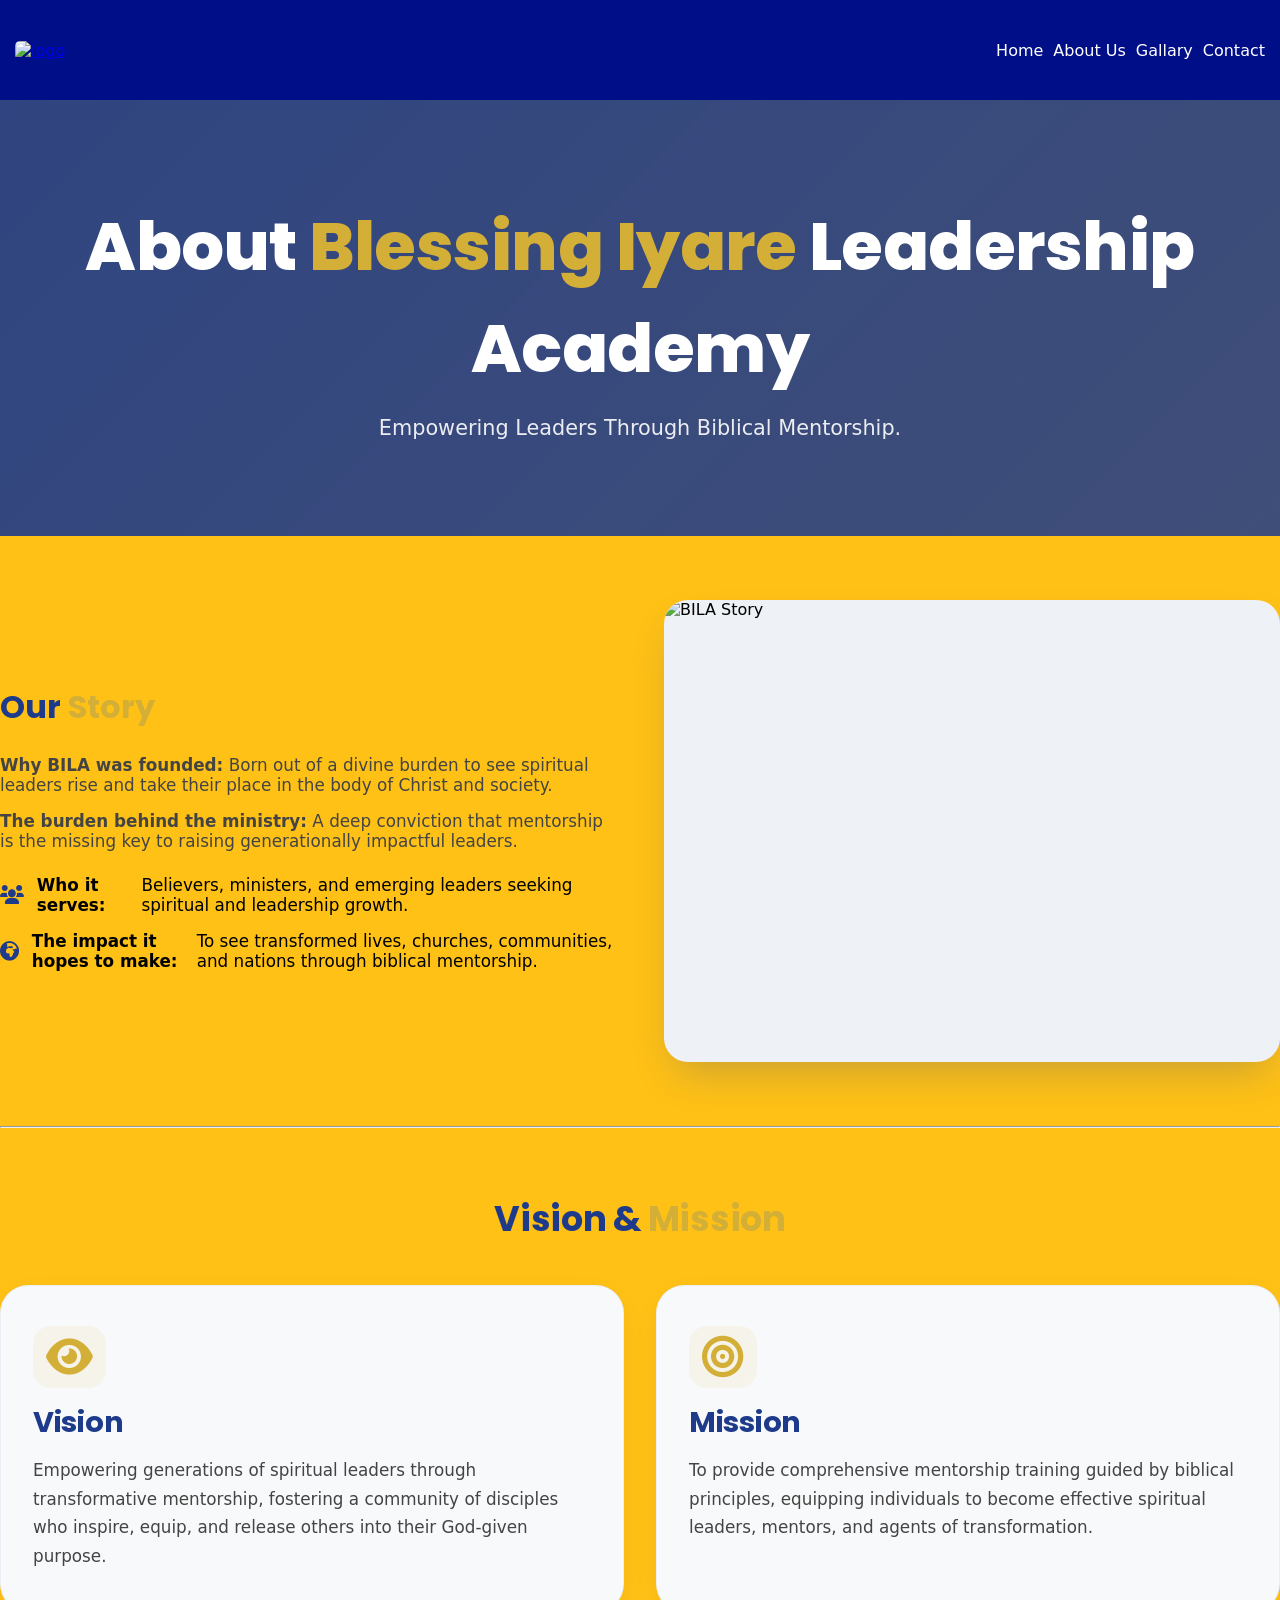
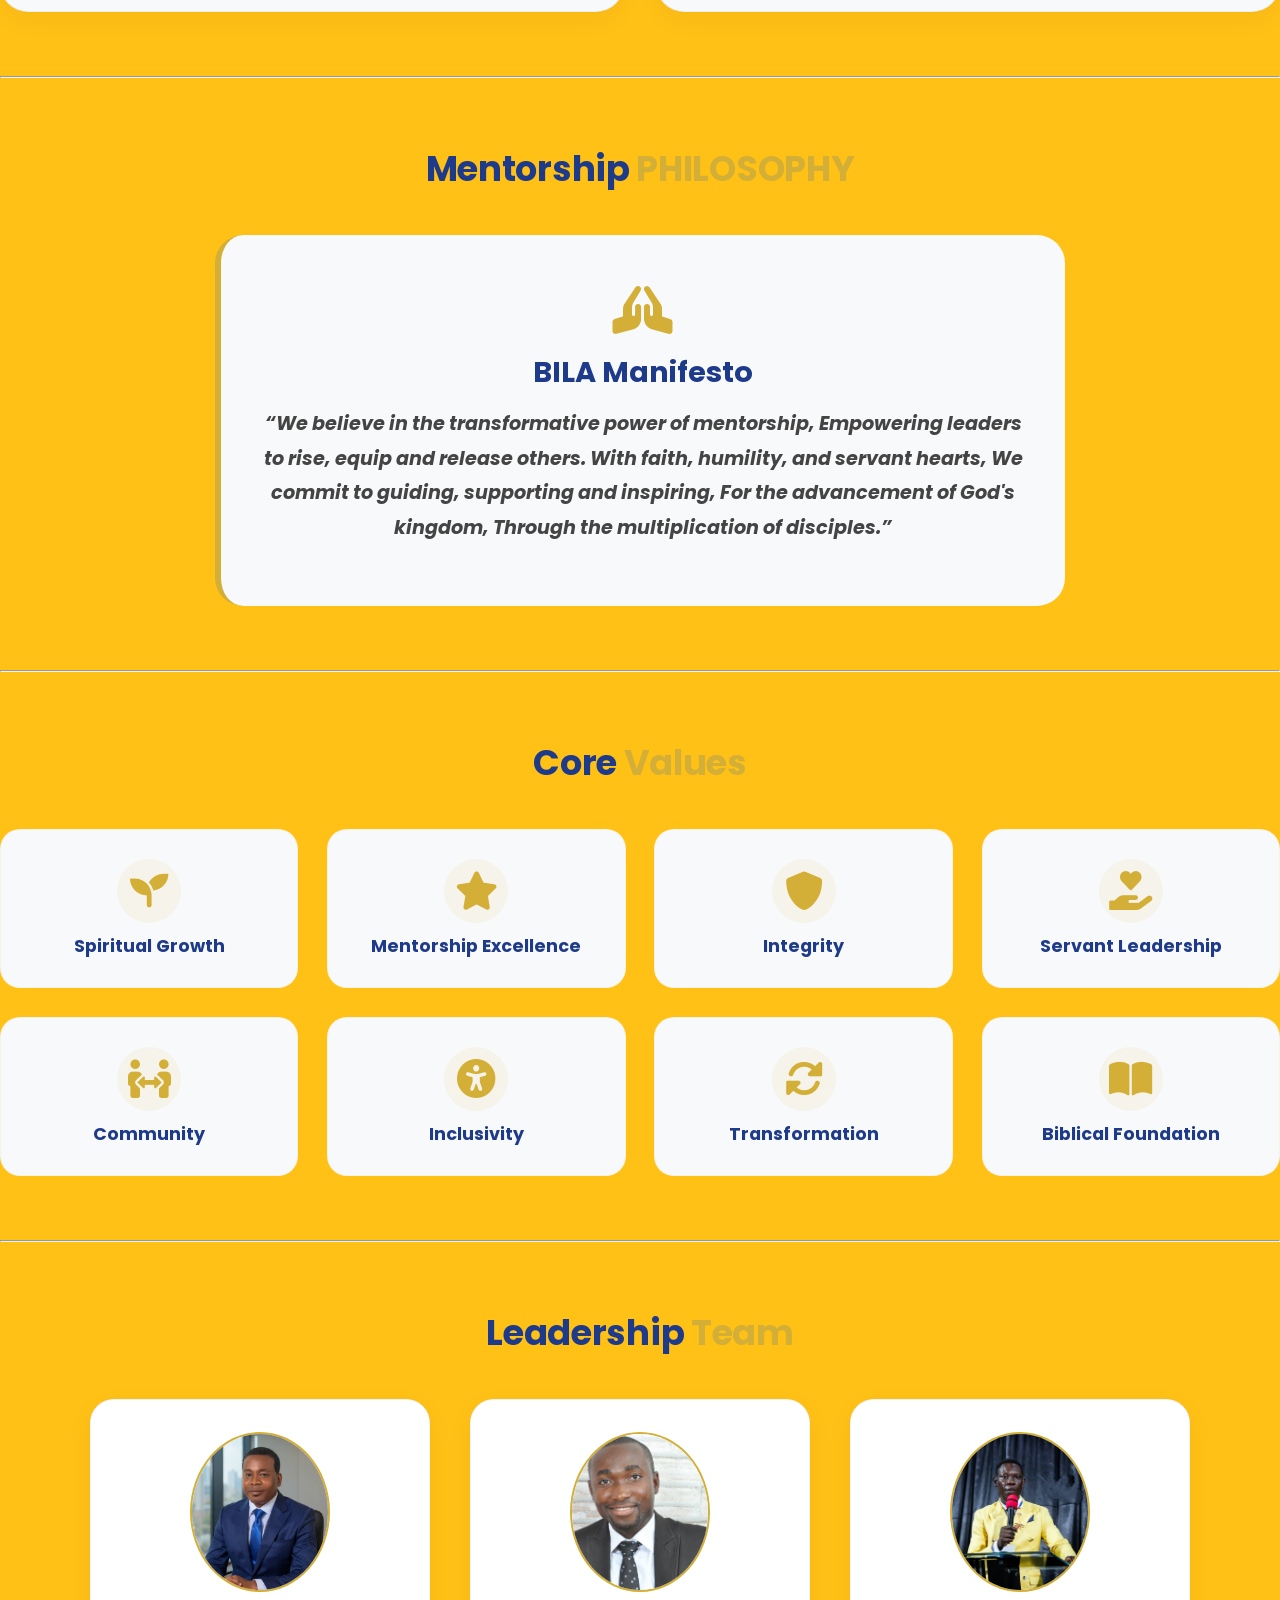
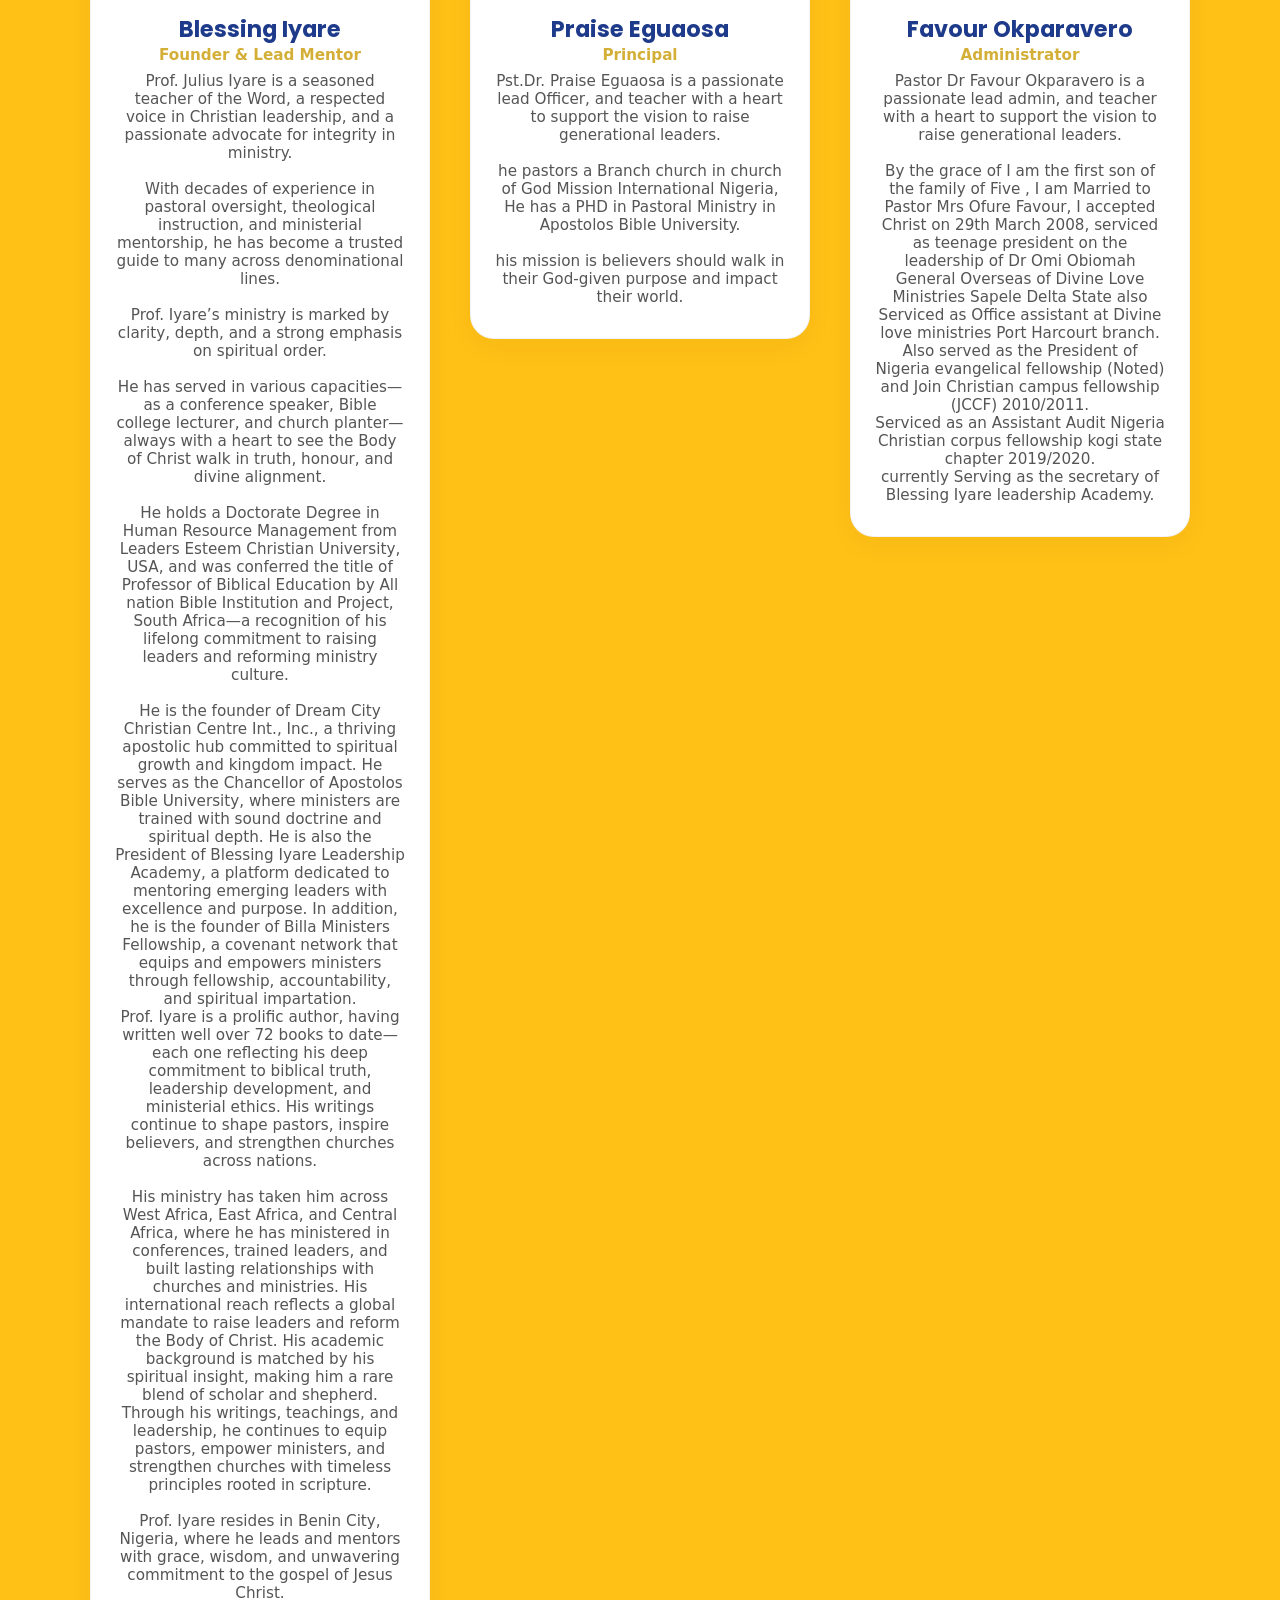
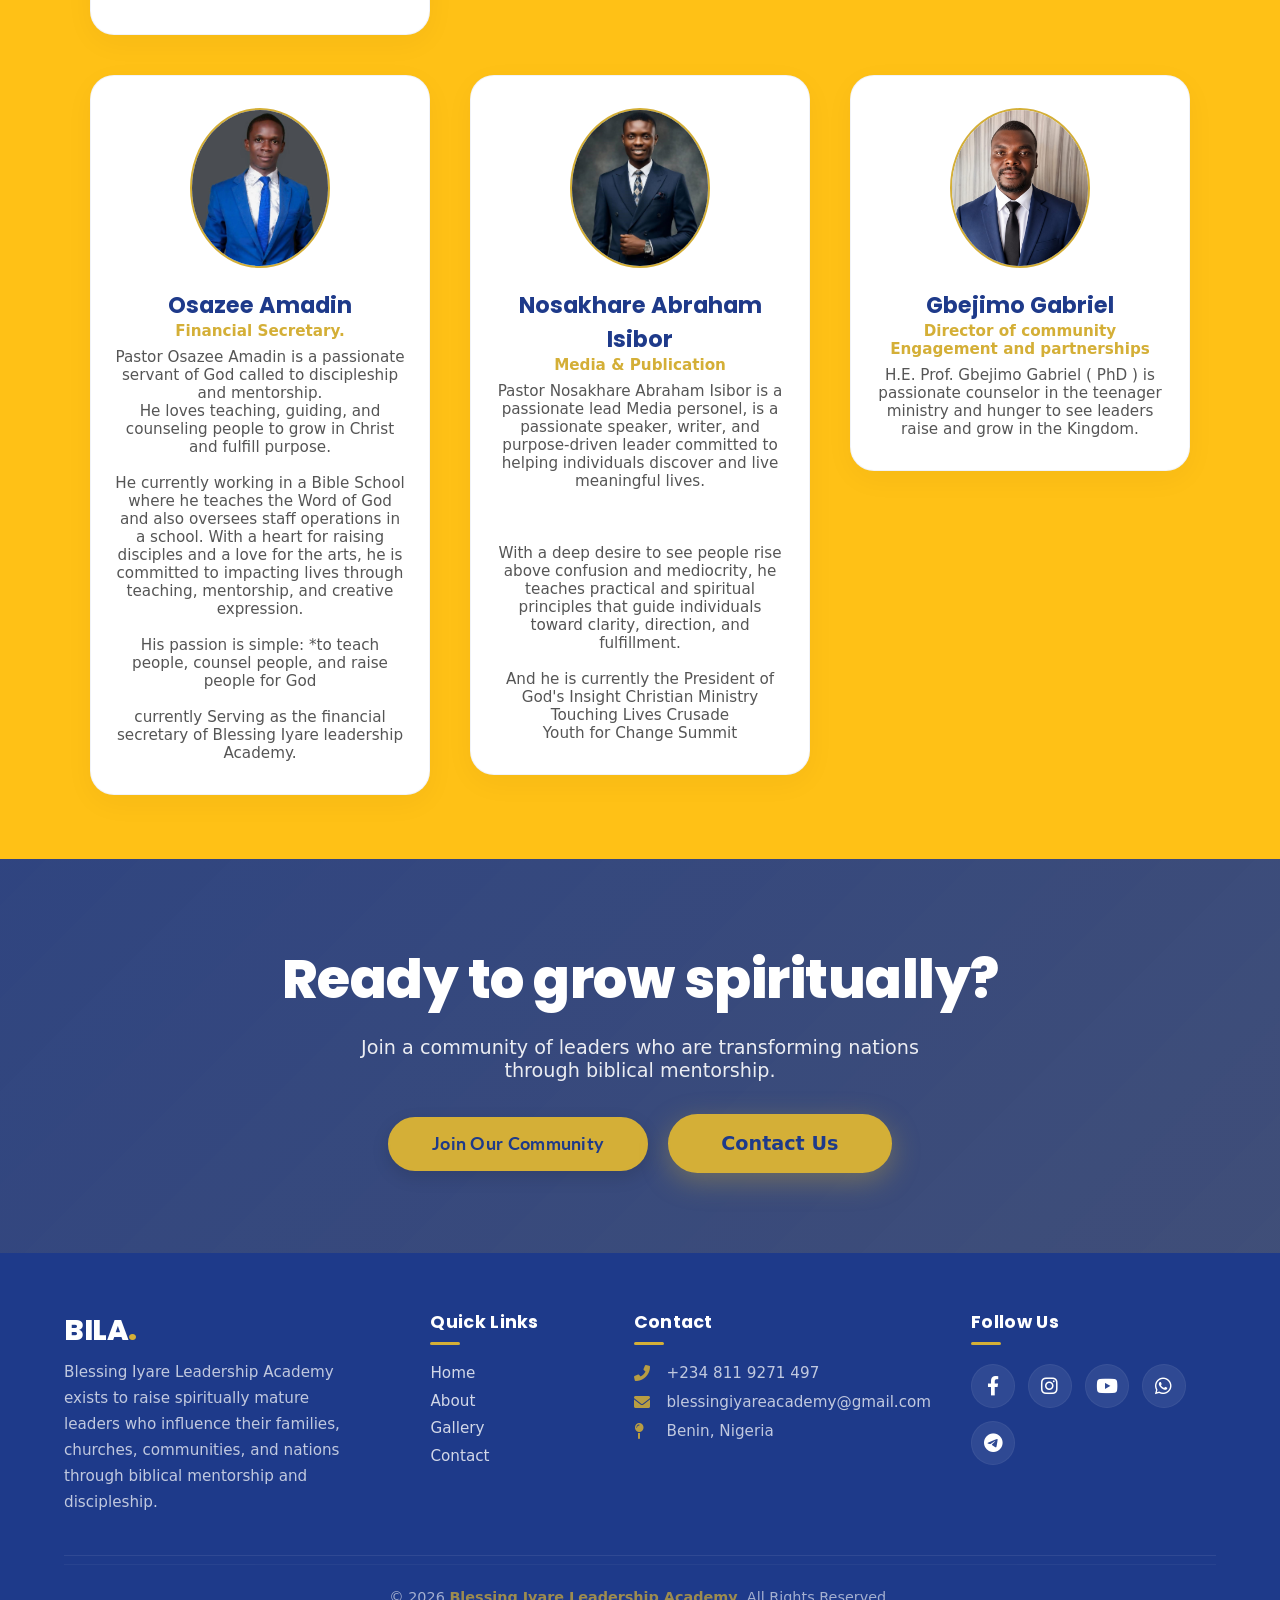
==== commit 9ace8b8d: "2nd commit" ====
--- a/About Us.html
+++ b/About Us.html
@@ -16,11 +16,21 @@
       href="https://cdnjs.cloudflare.com/ajax/libs/font-awesome/6.0.0-beta3/css/all.min.css" />
 
     <link rel="stylesheet" href="CSS/style.css">
+
+
+    <!-- Basic favicon -->
+<link rel="icon" type="image/x-icon" href="images/favicon.png">
+<link rel="icon" type="image/png" sizes="32x32" href="images/favicon.png">
+<link rel="icon" type="image/png" sizes="16x16" href="images/favicon.png">
+<link rel="apple-touch-icon" sizes="180x180" href="images/favicon.png">
+<link rel="manifest" href="images/favicon.png">
+
   </head>
   <body>
     <div class="Navbar">
       <div class="logo">
-        <a href="#"><img src="images/logo.png" alt="logo" title="Logo"></a>
+        <!-- <a href="#"><img src="images/logo.png" alt="logo" title="Logo"></a> -->
+        <a href="#"><img src="images/bila logo.jpg" alt="logo" title="Logo"></a>
         <!-- <a href="#">BILA</a> -->
       </div>
 
--- a/CSS/style.css
+++ b/CSS/style.css
@@ -31,9 +31,10 @@
 }
 
 .logo img{
-    width: 60px;
+    width: 130px;
     height: 60px;
     margin-left: 15px;
+    border-radius: 5px;
 }
 
 .ul{
@@ -1228,6 +1229,7 @@
             background: #F8F9FA;
             border-radius: 24px;
             padding: 2.5rem;
+            margin-left: 7px;
             border: 1px solid rgba(30, 58, 138, 0.06);
         }
         .contact-info h3 {
@@ -1271,6 +1273,7 @@
             background: #ffffff;
             border-radius: 24px;
             padding: 2.5rem;
+            margin-right: 5px;
             box-shadow: 0 8px 30px rgba(0, 0, 0, 0.04);
             border: 1px solid rgba(30, 58, 138, 0.06);
         }
@@ -1544,6 +1547,7 @@
         right: 0;
     }
 
+
     .ul {
         flex-direction: column;
         align-items: center;
@@ -1700,11 +1704,19 @@
         gap: 2rem;
     }
 
-    .contact-info,
+      .contact-info{
+        padding: 1.5rem;
+        /* margin-right: 50px ; */
+      }
+
+
     .contact-form {
         padding: 1.5rem;
-    }
-
+        /* margin-right: 50px; */
+       
+    }
+
+  
     .form-row {
         grid-template-columns: 1fr;
         gap: 1rem;
